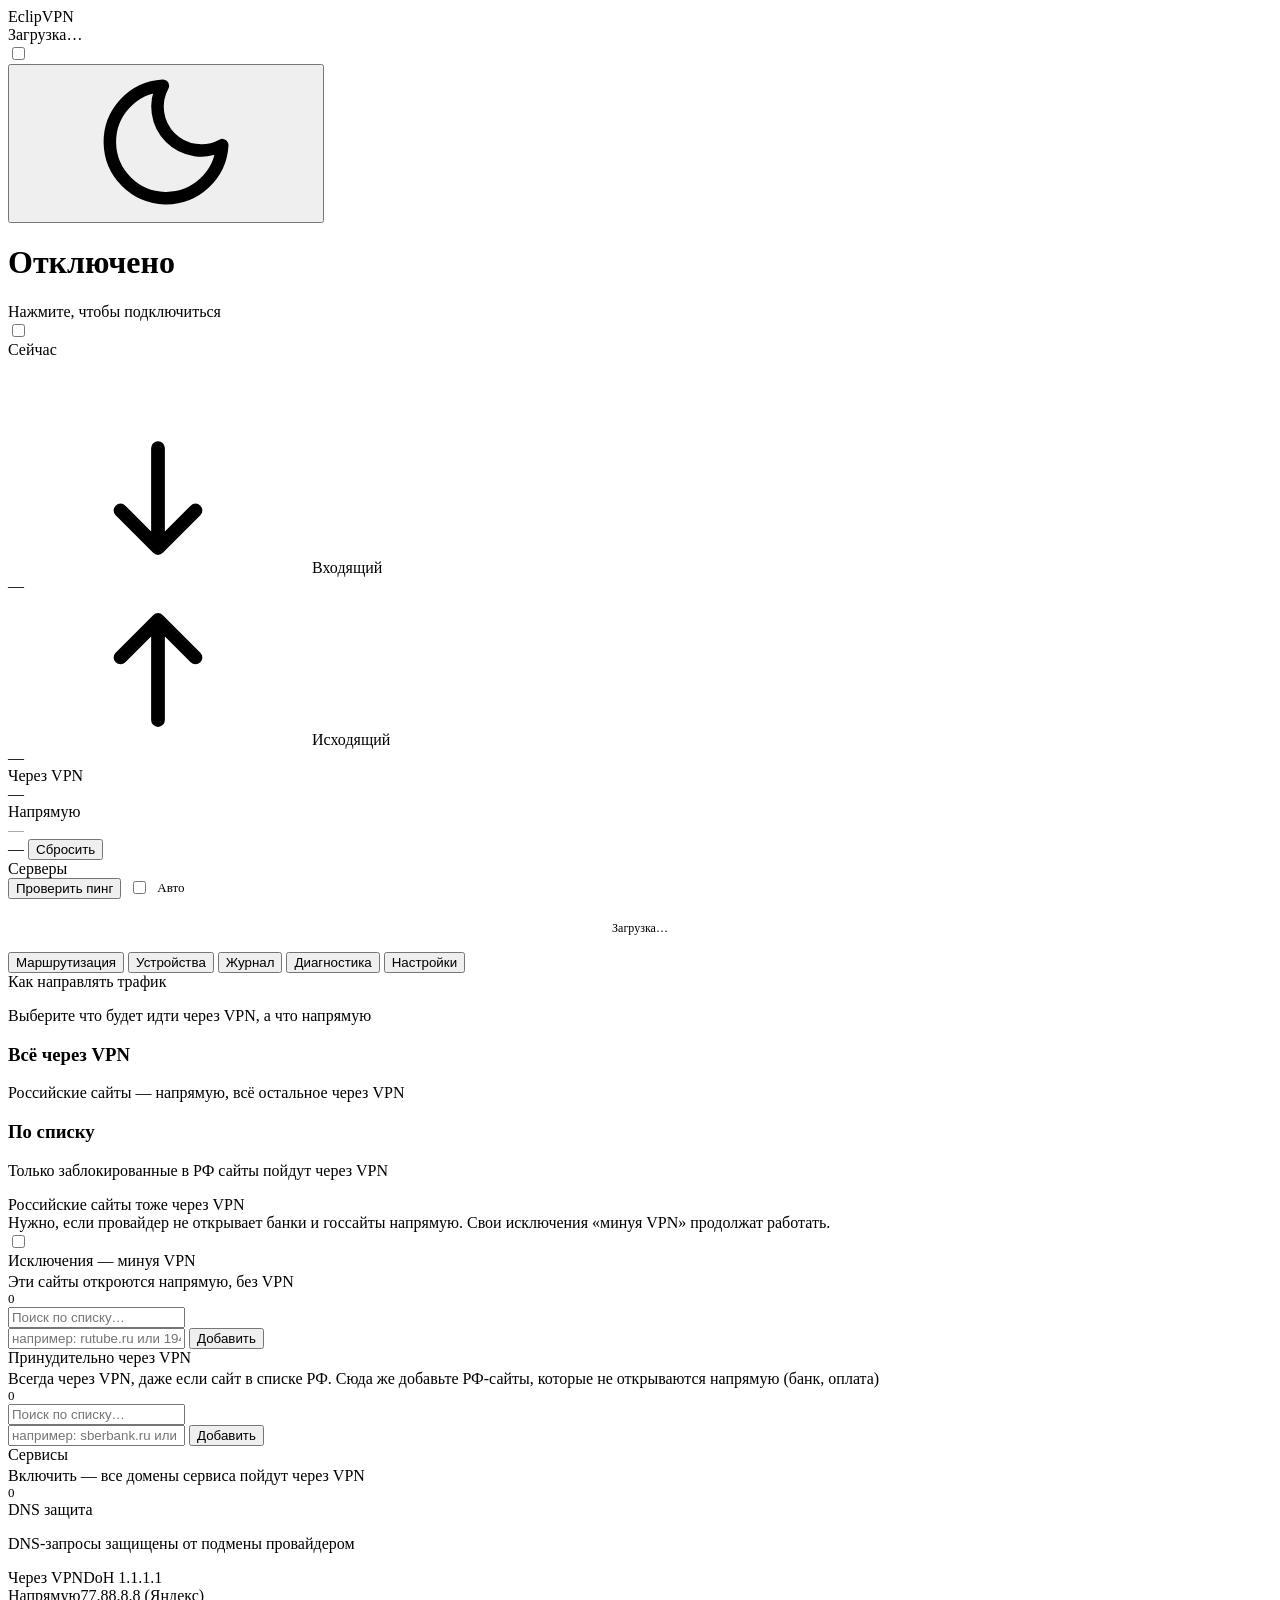
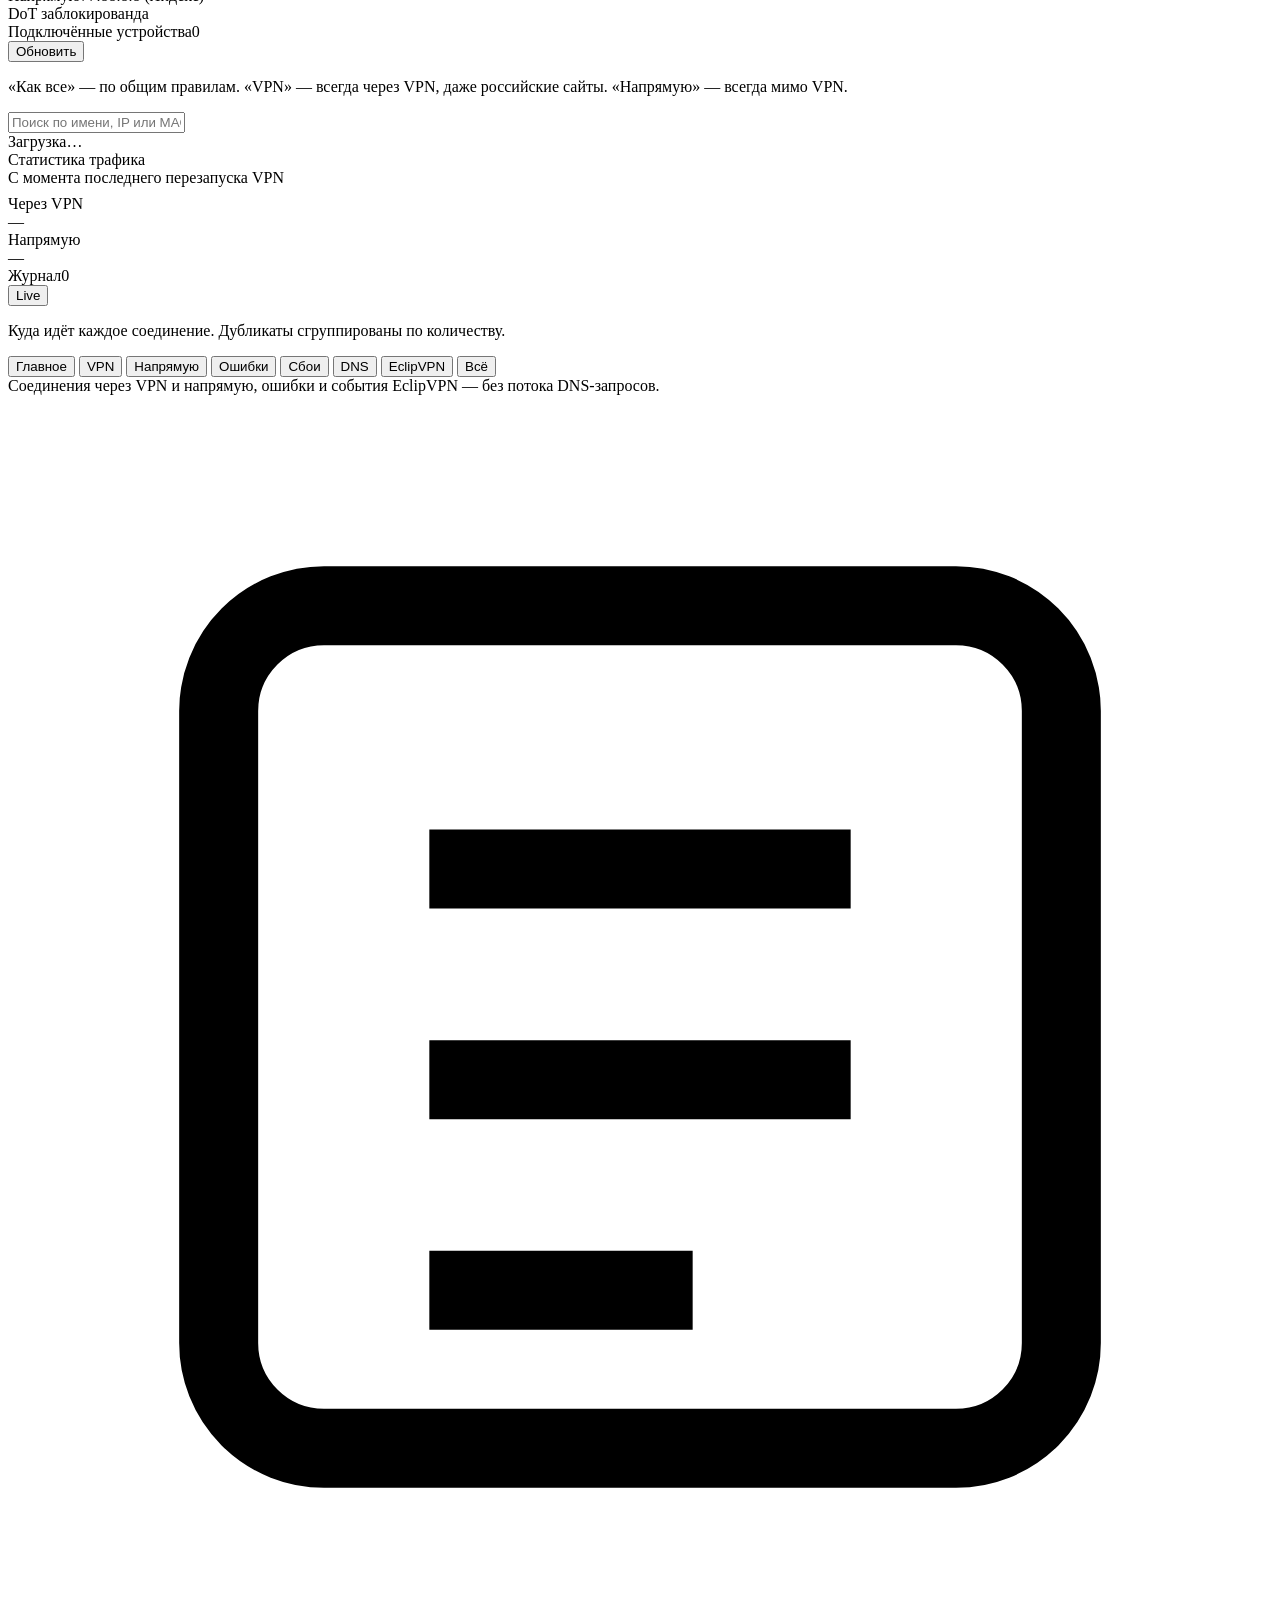
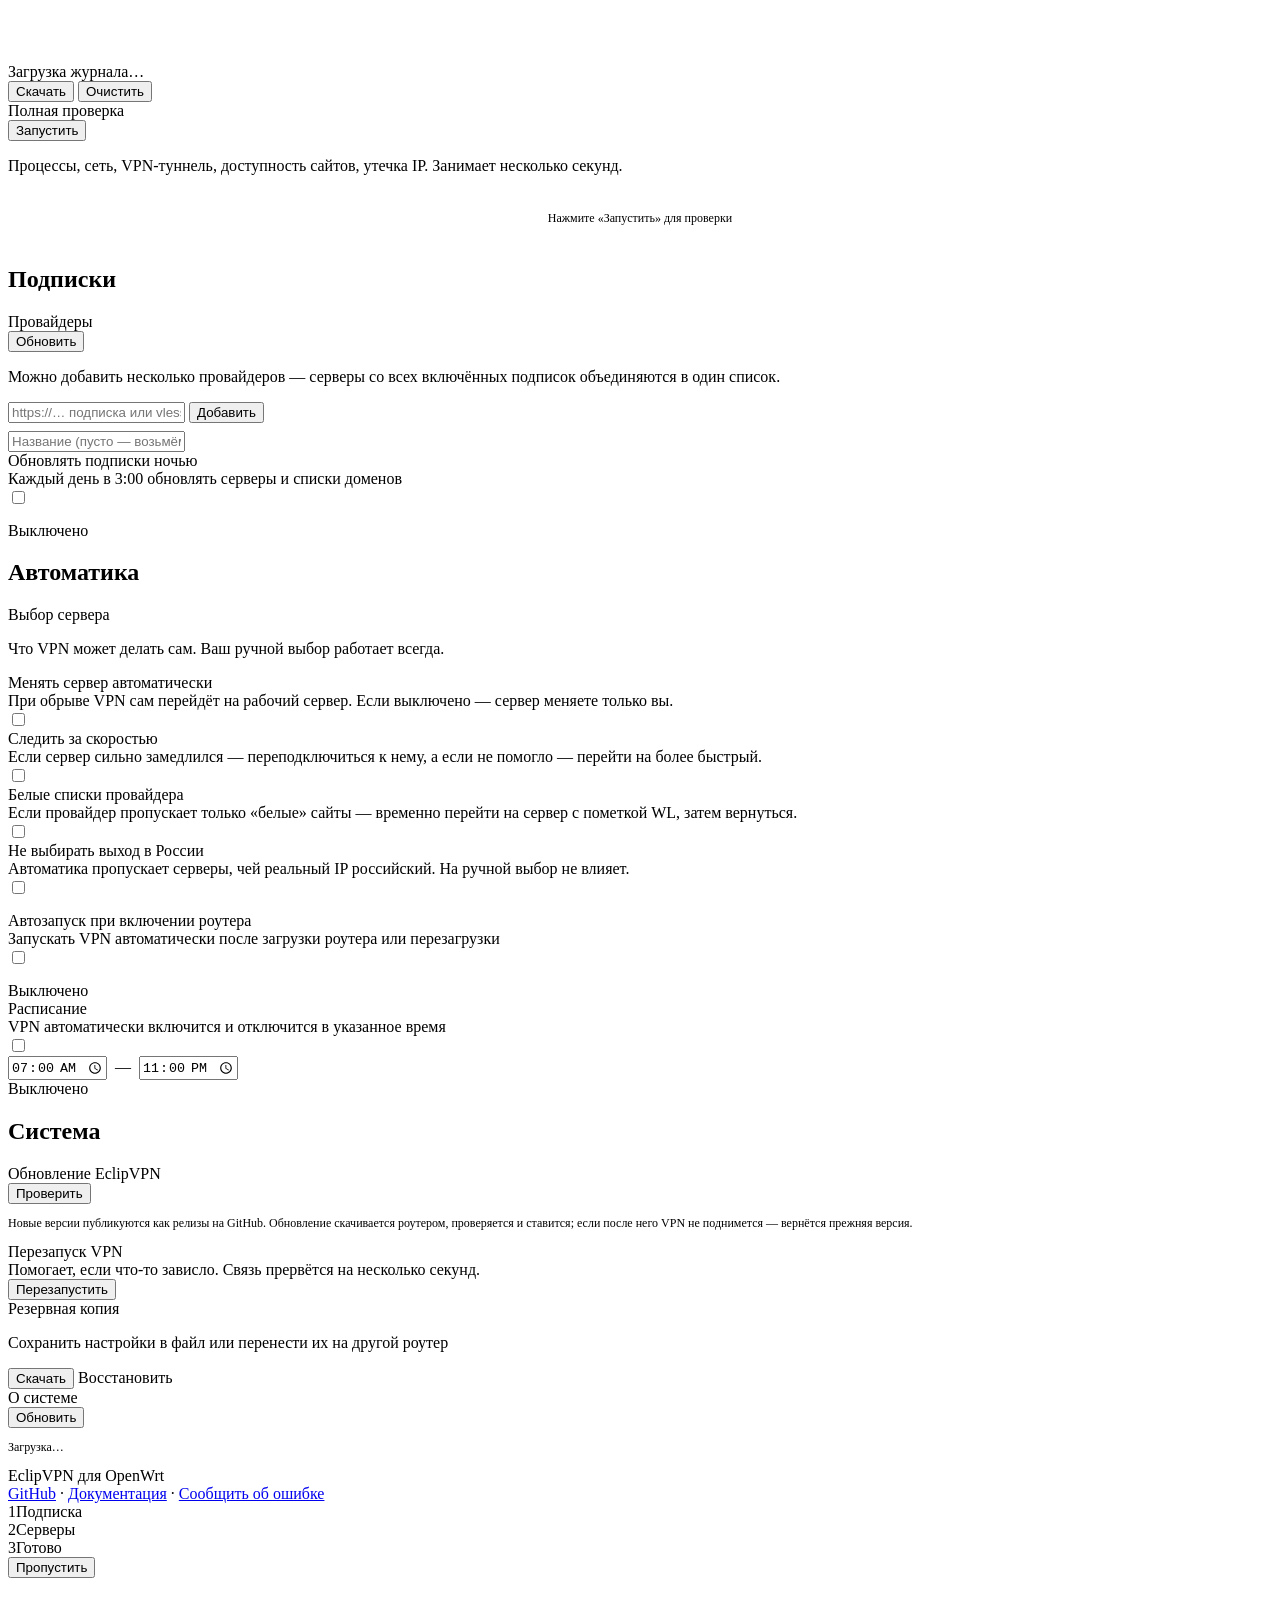
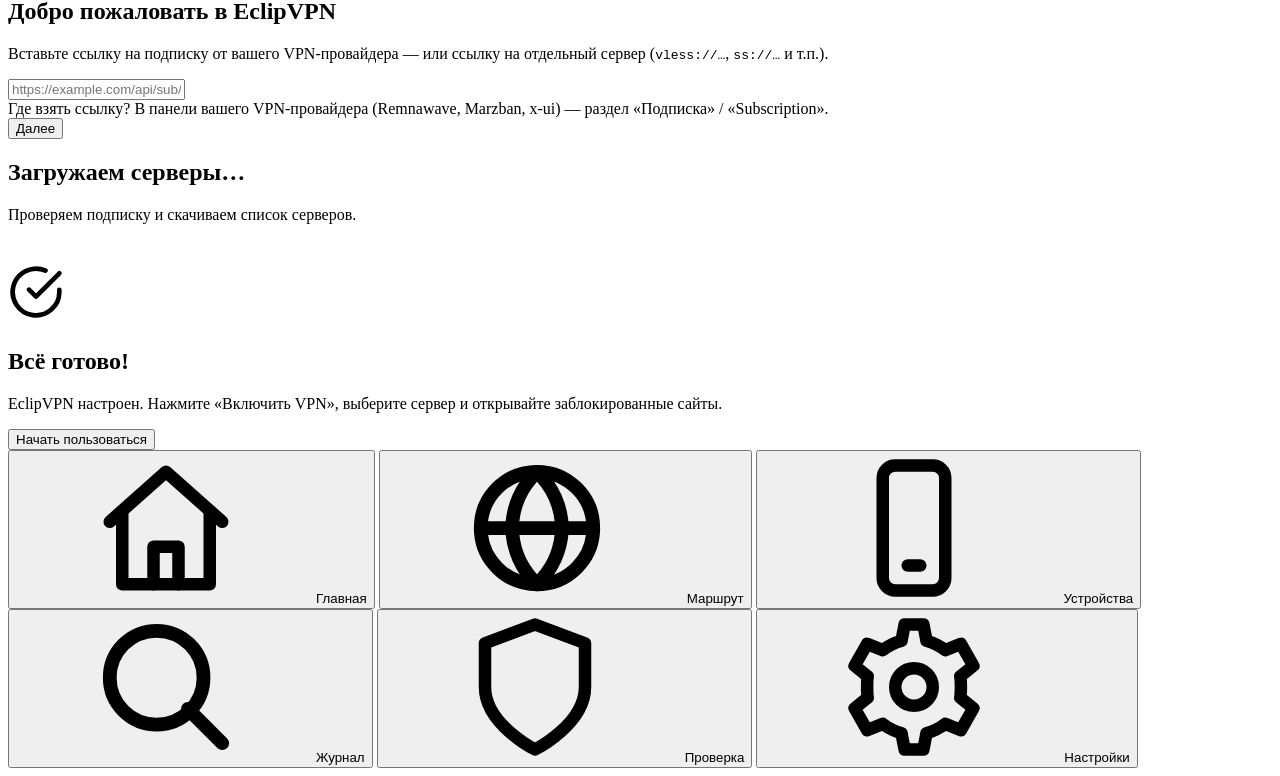
==== ui/index.html @ b83ad21f "refactor: split UI sources, domain lists and migration; browser tests - ui/{index.html,style.css,app" ====
<!DOCTYPE html>
<html lang="ru">
<head>
<meta charset="UTF-8">
<meta name="viewport" content="width=device-width, initial-scale=1, viewport-fit=cover">
<meta name="apple-mobile-web-app-capable" content="yes">
<meta name="apple-mobile-web-app-status-bar-style" content="black-translucent">
<meta name="theme-color" content="#08090a" media="(prefers-color-scheme: dark)">
<meta name="theme-color" content="#fcfcfd" media="(prefers-color-scheme: light)">
<title>EclipVPN</title>
<style>
@@include style.css
</style>
</head>
<body class="m-home">
<svg style="display:none">
  <symbol id="i-lock" viewBox="0 0 24 24" fill="none" stroke="currentColor" stroke-width="2.2" stroke-linecap="round" stroke-linejoin="round"><rect x="4" y="11" width="16" height="11" rx="2.5"/><path d="M7.5 11V7a4.5 4.5 0 019 0v4"/></symbol>
  <symbol id="i-home" viewBox="0 0 24 24" fill="none" stroke="currentColor" stroke-width="2" stroke-linecap="round" stroke-linejoin="round"><path d="M3 11l9-8 9 8"/><path d="M5 9.5V21h14V9.5"/><path d="M10 21v-6h4v6"/></symbol>
  <symbol id="i-globe" viewBox="0 0 24 24" fill="none" stroke="currentColor" stroke-width="2.2" stroke-linecap="round" stroke-linejoin="round"><circle cx="12" cy="12" r="9"/><path d="M3 12h18M12 3a13 13 0 014 9 13 13 0 01-4 9 13 13 0 01-4-9 13 13 0 014-9z"/></symbol>
  <symbol id="i-x" viewBox="0 0 24 24" fill="none" stroke="currentColor" stroke-width="2.4" stroke-linecap="round"><path d="M6 6l12 12M18 6l-12 12"/></symbol>
  <symbol id="i-search" viewBox="0 0 24 24" fill="none" stroke="currentColor" stroke-width="2.2" stroke-linecap="round" stroke-linejoin="round"><circle cx="10.5" cy="10.5" r="7.5"/><path d="M21 21l-5.5-5.5"/></symbol>
  <symbol id="i-gear" viewBox="0 0 24 24" fill="none" stroke="currentColor" stroke-width="2" stroke-linecap="round" stroke-linejoin="round"><circle cx="12" cy="12" r="3"/><path d="M19.5 12c0 .6 0 1.2-.1 1.7l2.1 1.7-2 3.5-2.5-1c-.9.7-2 1.2-3 1.5L13.5 22h-3l-.5-2.6c-1-.3-2.1-.8-3-1.5l-2.5 1-2-3.5 2.1-1.7c-.1-.5-.1-1.1-.1-1.7s0-1.2.1-1.7L2.5 8.6l2-3.5 2.5 1c.9-.7 2-1.2 3-1.5L10.5 2h3l.5 2.6c1 .3 2.1.8 3 1.5l2.5-1 2 3.5-2.1 1.7c.1.5.1 1.1.1 1.7z"/></symbol>
  <symbol id="i-link" viewBox="0 0 24 24" fill="none" stroke="currentColor" stroke-width="2.2" stroke-linecap="round" stroke-linejoin="round"><path d="M10 13a5 5 0 007.5.5l3-3a5 5 0 00-7-7l-1.5 1.5M14 11a5 5 0 00-7.5-.5l-3 3a5 5 0 007 7L12 19"/></symbol>
  <symbol id="i-sun" viewBox="0 0 24 24" fill="none" stroke="currentColor" stroke-width="2.2" stroke-linecap="round" stroke-linejoin="round"><circle cx="12" cy="12" r="4.5"/><path d="M12 2v2M12 20v2M4.5 4.5l1.5 1.5M18 18l1.5 1.5M2 12h2M20 12h2M4.5 19.5L6 18M18 6l1.5-1.5"/></symbol>
  <symbol id="i-moon" viewBox="0 0 24 24" fill="none" stroke="currentColor" stroke-width="2" stroke-linecap="round" stroke-linejoin="round"><path d="M21 12.5A9 9 0 1111.5 3a7 7 0 009.5 9.5z"/></symbol>
  <symbol id="i-check" viewBox="0 0 24 24" fill="none" stroke="currentColor" stroke-width="3" stroke-linecap="round" stroke-linejoin="round"><path d="M5 12l5 5L20 7"/></symbol>
  <symbol id="i-alert" viewBox="0 0 24 24" fill="none" stroke="currentColor" stroke-width="2.4" stroke-linecap="round" stroke-linejoin="round"><path d="M12 9v4M12 17h.01M10.3 3.9L1.8 18a2.2 2.2 0 002 3.3h16.4a2.2 2.2 0 002-3.3L13.7 3.9a2.2 2.2 0 00-3.4 0z"/></symbol>
  <symbol id="i-down" viewBox="0 0 24 24" fill="none" stroke="currentColor" stroke-width="2.2" stroke-linecap="round" stroke-linejoin="round"><path d="M12 4v16M18 14l-6 6-6-6"/></symbol>
  <symbol id="i-up" viewBox="0 0 24 24" fill="none" stroke="currentColor" stroke-width="2.2" stroke-linecap="round" stroke-linejoin="round"><path d="M12 20V4M6 10l6-6 6 6"/></symbol>
  <symbol id="i-shield" viewBox="0 0 24 24" fill="none" stroke="currentColor" stroke-width="2" stroke-linecap="round" stroke-linejoin="round"><path d="M12 22s8-4 8-10V5l-8-3-8 3v7c0 6 8 10 8 10z"/></symbol>
  <symbol id="i-device" viewBox="0 0 24 24" fill="none" stroke="currentColor" stroke-width="2" stroke-linecap="round" stroke-linejoin="round"><rect x="6" y="2" width="12" height="20" rx="2.5"/><circle cx="12" cy="18" r="0.5" fill="currentColor"/></symbol>
  <symbol id="i-phone" viewBox="0 0 24 24" fill="none" stroke="currentColor" stroke-width="2" stroke-linecap="round" stroke-linejoin="round"><rect x="7" y="2" width="10" height="20" rx="2"/><path d="M11 18h2"/></symbol>
  <symbol id="i-laptop" viewBox="0 0 24 24" fill="none" stroke="currentColor" stroke-width="2" stroke-linecap="round" stroke-linejoin="round"><rect x="4" y="5" width="16" height="11" rx="1.5"/><path d="M2 20h20"/></symbol>
  <symbol id="i-watch" viewBox="0 0 24 24" fill="none" stroke="currentColor" stroke-width="2" stroke-linecap="round" stroke-linejoin="round"><rect x="6" y="6" width="12" height="12" rx="2"/><path d="M9 6V3h6v3M9 18v3h6v-3M12 9v3l2 1.5"/></symbol>
  <symbol id="i-printer" viewBox="0 0 24 24" fill="none" stroke="currentColor" stroke-width="2" stroke-linecap="round" stroke-linejoin="round"><path d="M6 9V3h12v6"/><rect x="3" y="9" width="18" height="8" rx="1.5"/><rect x="6" y="15" width="12" height="6"/></symbol>
  <symbol id="i-tv" viewBox="0 0 24 24" fill="none" stroke="currentColor" stroke-width="2" stroke-linecap="round" stroke-linejoin="round"><rect x="2" y="5" width="20" height="13" rx="1.5"/><path d="M8 22h8"/></symbol>
  <symbol id="i-speaker" viewBox="0 0 24 24" fill="none" stroke="currentColor" stroke-width="2" stroke-linecap="round" stroke-linejoin="round"><rect x="5" y="2" width="14" height="20" rx="2"/><circle cx="12" cy="14" r="3.5"/><circle cx="12" cy="6" r="0.5" fill="currentColor"/></symbol>
  <symbol id="i-bulb" viewBox="0 0 24 24" fill="none" stroke="currentColor" stroke-width="2" stroke-linecap="round" stroke-linejoin="round"><path d="M9 21h6M10 17h4M8 14a6 6 0 118 0c-1 1-1 2-1 3H9c0-1 0-2-1-3z"/></symbol>
  <symbol id="i-vacuum" viewBox="0 0 24 24" fill="none" stroke="currentColor" stroke-width="2" stroke-linecap="round" stroke-linejoin="round"><circle cx="12" cy="12" r="9"/><circle cx="12" cy="12" r="3"/><path d="M12 3v3M12 18v3"/></symbol>
  <symbol id="i-router" viewBox="0 0 24 24" fill="none" stroke="currentColor" stroke-width="2" stroke-linecap="round" stroke-linejoin="round"><rect x="3" y="14" width="18" height="7" rx="1.5"/><circle cx="7" cy="17.5" r="0.5" fill="currentColor"/><path d="M12 14V9M9 6a4.2 4.2 0 016 0M7 3a8 8 0 0110 0"/></symbol>
  <symbol id="i-doorbell" viewBox="0 0 24 24" fill="none" stroke="currentColor" stroke-width="2" stroke-linecap="round" stroke-linejoin="round"><path d="M6 16V10a6 6 0 0112 0v6"/><path d="M4 16h16v3H4zM10 21h4"/></symbol>
  <symbol id="i-tablet" viewBox="0 0 24 24" fill="none" stroke="currentColor" stroke-width="2" stroke-linecap="round" stroke-linejoin="round"><rect x="4" y="3" width="16" height="18" rx="2"/><path d="M11 18h2"/></symbol>
  <symbol id="i-auto" viewBox="0 0 24 24" fill="none" stroke="currentColor" stroke-width="2" stroke-linecap="round" stroke-linejoin="round"><circle cx="12" cy="12" r="9"/><path d="M12 3a9 9 0 010 18z" fill="currentColor" stroke="none"/></symbol>
  <!-- Server auto-eligibility (the mute toggle). Deliberately NOT a speaker
       glyph: what is toggled is automatic switching, not sound.
       ONE symbol for both states — colour carries the state, the glyph carries
       the meaning: dim on hover over a normal row = the ACTION ("exclude"),
       solid yellow and always visible on a muted row = the STATE ("excluded").
       A struck-through bolt was tried first and rejected: at the 12px this
       renders at, the slash collides with the bolt's interior and turns into an
       unreadable blob (verified by rendering it). The plain ban circle stays
       legible down to 12px. -->
  <symbol id="i-no-auto" viewBox="0 0 24 24" fill="none" stroke="currentColor" stroke-width="2.2" stroke-linecap="round" stroke-linejoin="round"><circle cx="12" cy="12" r="9"/><path d="M5.6 5.6l12.8 12.8"/></symbol>
</svg>

<div class="app">
  <div class="header" id="appHeader">
    <div class="brand">
      <div class="logo">EclipVPN</div>
    </div>
    <div class="header-info" id="headerInfo">Загрузка…</div>
    <div class="header-actions">
      <label class="header-mini-toggle" title="Вкл/Выкл VPN">
        <input type="checkbox" id="vpnMiniToggle" aria-label="Включить или выключить VPN" onchange="syncMiniToggle(this)">
        <div class="mt-track"></div>
        <div class="mt-knob"></div>
      </label>
      <button class="btn btn-ghost btn-icon" onclick="toggleTheme()" id="themeBtn" title="Тема"><svg class="icon"><use href="#i-moon"/></svg></button>
    </div>
  </div>

  <!-- Hero status -->
  <div class="hero">
    <div class="hero-inner">
      <div class="hero-status">
        <div class="status-orb off" id="statusOrb">
          <div class="pulse"></div>
          <div class="dot"></div>
        </div>
        <div class="status-text">
          <h1 id="statusTitle">Отключено</h1>
          <div class="meta" id="statusMeta">
            <span>Нажмите, чтобы подключиться</span>
          </div>
          <div class="net-badge" id="netBadge"><span class="nb-dot"></span><span id="netBadgeText"></span></div>
          <!-- auto_failover=false makes the tunnel stop self-healing: a dead server
               stays selected until the user switches by hand. That is a deliberate
               choice, but an invisible one until this badge existed. -->
          <div class="net-badge whitelist" id="failoverBadge" style="display:none" title="Watchdog не будет автоматически менять сервер при обрыве — переключитесь вручную. Включается в «Настройки» → «Автоматика» → «Выбор сервера»"><span class="nb-dot"></span><span>Автопереключение выключено</span></div>
        </div>
      </div>
      <label class="toggle" title="Вкл/Выкл VPN">
        <input type="checkbox" id="vpnToggle" aria-label="Включить или выключить VPN" onchange="toggleVPN()">
        <div class="toggle-track"></div>
        <div class="toggle-knob"></div>
      </label>
    </div>
  </div>

  <div class="grid">
    <!-- Left column (phone: the «Главная» tab) -->
    <div class="home-col">
      <!-- Now panel -->
      <div class="card">
        <div class="card-head">
          <div class="card-title">Сейчас</div>
          <span class="live-dot" title="Обновляется в реальном времени"></span>
        </div>
        <canvas id="speedSpark" class="spark" width="600" height="60"></canvas>
        <div class="speed-row">
          <div class="speed-item speed-down">
            <div class="speed-label"><svg class="icon icon-sm"><use href="#i-down"/></svg> Входящий</div>
            <div class="speed-value" id="speedDown">—</div>
          </div>
          <div class="speed-item speed-up">
            <div class="speed-label"><svg class="icon icon-sm"><use href="#i-up"/></svg> Исходящий</div>
            <div class="speed-value" id="speedUp">—</div>
          </div>
        </div>
        <div class="mini-stats" id="trafficStats">
          <div class="mini-stat" id="statVpn" title="Через VPN">
            <div class="mini-stat-label">Через VPN</div>
            <div class="mini-stat-val" id="sessionVpn" style="color:var(--accent-text)">—</div>
          </div>
          <div class="mini-stat" id="statDirect" title="Напрямую">
            <div class="mini-stat-label">Напрямую</div>
            <div class="mini-stat-val" id="sessionDirect" style="color:var(--green,#34d399)">—</div>
          </div>
        </div>
        <div class="traffic-meta">
          <span id="trafficSince" class="traffic-since" title="Счётчик не обнуляется при перезапуске VPN, только вручную.">—</span>
          <button class="btn-link" onclick="resetTraffic()" title="Обнулить счётчики «Через VPN» и «Напрямую»">Сбросить</button>
        </div>
      </div>

      <!-- Servers -->
      <div class="card">
        <div class="card-head">
          <div class="card-title">Серверы</div>
          <div style="display:flex;gap:8px;align-items:center">
            <button class="btn btn-secondary btn-sm" onclick="doPing()" id="pingBtn" title="Насколько быстро отвечают серверы. Меньше — быстрее.">Проверить пинг</button>
            <label class="toggle toggle-sm" title="Авто-режим: выбирает сервер с минимальным пингом (платные операторские пропускаются). Клик по серверу вручную выключает авто.">
              <input type="checkbox" id="autoModeToggle" onchange="toggleAutoMode(this.checked)" aria-label="Авто-выбор лучшего сервера">
              <span class="toggle-track"></span>
              <span class="toggle-knob"></span>
            </label>
            <span style="font-size:13px;color:var(--text-muted)">Авто</span>
          </div>
        </div>
        <p id="autoModeHint" class="card-desc" style="margin:0 0 6px 0;font-size:11.5px"></p>
        <div id="serverList" class="server-list">
          <div style="color:var(--text-dim);font-size:12px;padding:16px;text-align:center">Загрузка…</div>
        </div>
      </div>

    </div>

    <!-- Right column -->
    <div>
      <div class="tabs">
        <button class="tab active" data-tab="routing" onclick="showTab('routing',this)">Маршрутизация</button>
        <button class="tab" data-tab="devices" onclick="showTab('devices',this)">Устройства</button>
        <button class="tab" data-tab="logs" onclick="showTab('logs',this)">Журнал</button>
        <button class="tab" data-tab="diagnose" onclick="showTab('diagnose',this)">Диагностика</button>
        <button class="tab" data-tab="settings" onclick="showTab('settings',this)">Настройки</button>
      </div>

      <!-- Routing -->
      <div class="section active" id="sec-routing">
        <div class="card">
          <div class="card-title">Как направлять трафик</div>
          <p class="card-desc">Выберите что будет идти через VPN, а что напрямую</p>
          <div class="mode-switch">
            <div class="mode-option" id="mode-all" onclick="setMode('all_vpn')" tabindex="0" role="button" aria-label="Режим: всё через VPN кроме РФ">
              <h3>Всё через VPN</h3>
              <p>Российские сайты — напрямую, всё остальное через VPN</p>
            </div>
            <div class="mode-option" id="mode-block" onclick="setMode('blocklist')" tabindex="0" role="button" aria-label="Режим: только заблокированные через VPN">
              <h3>По списку</h3>
              <p>Только заблокированные в РФ сайты пойдут через VPN</p>
            </div>
          </div>
          <div class="setting-row auto-row" id="ftToggleRow">
            <div class="setting-row-info">
              <div class="setting-row-title">Российские сайты тоже через VPN</div>
              <div class="setting-row-desc">Нужно, если провайдер не открывает банки и госсайты напрямую. Свои исключения «минуя VPN» продолжат работать.</div>
            </div>
            <label class="toggle toggle-sm">
              <input type="checkbox" id="ftToggle" aria-label="Российские сайты тоже через VPN" onchange="setFullTunnel(this)">
              <div class="toggle-track"></div>
              <div class="toggle-knob"></div>
            </label>
          </div>
        </div>

        <div class="card card-accent card-accent-direct card-collapsible" id="directCard">
          <!-- No inline onkeydown: the global role=button keydown handler already
               synthesizes a click — an inline handler made Enter/Space toggle twice
               (open+close in one keypress, card looked dead to keyboard users). -->
          <div class="card-head" onclick="toggleCollapsible('directCard')" tabindex="0" role="button" aria-expanded="false" aria-controls="directCardBody">
            <div>
              <div class="card-title">Исключения — минуя VPN</div>
              <p class="card-desc" style="margin:3px 0 0">Эти сайты откроются напрямую, без VPN</p>
            </div>
            <div class="stat-num" id="directCount" style="color:var(--green);font-size:13px">0</div>
          </div>
          <div class="card-collapsible-body" id="directCardBody">
            <input class="input dom-search" id="directSearch" type="search" placeholder="Поиск по списку…" aria-label="Поиск по списку доменов" oninput="renderDomainList('direct')">
            <div class="domains" id="directDomains"></div>
            <div class="flex mt">
              <input class="input flex-1" id="addDirectInput" placeholder="например: rutube.ru или 194.221.61.0/24" onkeydown="if(event.key==='Enter')addDomain('direct')">
              <button class="btn btn-ghost btn-sm" onclick="addDomain('direct')">Добавить</button>
            </div>
          </div>
        </div>

        <div class="card card-accent card-accent-vpn card-collapsible" id="vpnCard">
          <div class="card-head" onclick="toggleCollapsible('vpnCard')" tabindex="0" role="button" aria-expanded="false" aria-controls="vpnCardBody">
            <div>
              <div class="card-title">Принудительно через VPN</div>
              <p class="card-desc" style="margin:3px 0 0">Всегда через VPN, даже если сайт в списке РФ. Сюда же добавьте РФ-сайты, которые не открываются напрямую (банк, оплата)</p>
            </div>
            <div class="stat-num" id="vpnCount" style="color:var(--accent-text);font-size:13px">0</div>
          </div>
          <div class="card-collapsible-body" id="vpnCardBody">
            <input class="input dom-search" id="vpnSearch" type="search" placeholder="Поиск по списку…" aria-label="Поиск по списку доменов" oninput="renderDomainList('vpn')">
            <div class="domains" id="vpnDomains"></div>
            <div class="flex mt">
              <input class="input flex-1" id="addVpnInput" placeholder="например: sberbank.ru или chatgpt.com" onkeydown="if(event.key==='Enter')addDomain('vpn')">
              <button class="btn btn-ghost btn-sm" onclick="addDomain('vpn')">Добавить</button>
            </div>
          </div>
        </div>

        <div class="card card-accent card-accent-vpn card-collapsible" id="presetsCard">
          <div class="card-head" onclick="toggleCollapsible('presetsCard')" tabindex="0" role="button" aria-expanded="false" aria-controls="presetsCardBody">
            <div>
              <div class="card-title">Сервисы</div>
              <p class="card-desc" style="margin:3px 0 0">Включить — все домены сервиса пойдут через VPN</p>
            </div>
            <div class="stat-num" id="presetsCount" style="color:var(--accent-text);font-size:13px">0</div>
          </div>
          <div class="card-collapsible-body" id="presetsCardBody">
            <div id="presetsList"></div>
          </div>
        </div>

        <div class="card card-accent card-accent-dns">
          <div class="card-title">DNS защита</div>
          <p class="card-desc">DNS-запросы защищены от подмены провайдером</p>
          <!-- Must match singbox.sh: VPN DNS is DoH 1.1.1.1, direct DNS is
               Yandex 77.88.8.8 (deliberately not Cloudflare — RU bank NS
               refuse foreign resolvers, see CLAUDE.md). -->
          <div class="row"><span class="row-label">Через VPN</span><span class="row-val">DoH 1.1.1.1</span></div>
          <div class="row"><span class="row-label">Напрямую</span><span class="row-val">77.88.8.8 (Яндекс)</span></div>
          <div class="row"><span class="row-label">DoT заблокирован</span><span class="row-val" style="color:var(--green)">да</span></div>
        </div>
      </div>

      <!-- Devices -->
      <div class="section" id="sec-devices">
        <div class="card">
          <div class="card-head">
            <div class="card-title">Подключённые устройства<span class="log-count-badge" id="devCount">0</span></div>
            <button class="btn btn-ghost btn-sm" onclick="loadDevices()">Обновить</button>
          </div>
          <p class="card-desc">«Как все» — по общим правилам. «VPN» — всегда через VPN, даже российские сайты. «Напрямую» — всегда мимо VPN.</p>
          <div class="dev-search">
            <input id="devSearch" placeholder="Поиск по имени, IP или MAC…" oninput="filterDevices()">
          </div>
          <div id="deviceList">
            <div class="dev-empty">Загрузка…</div>
          </div>
        </div>
        <div class="card">
          <div class="card-title">Статистика трафика</div>
          <div class="card-desc" style="margin-bottom:8px">С момента последнего перезапуска VPN</div>
          <div class="stats">
            <div class="stat" title="Трафик через VPN — сумма исходящего и входящего">
              <div class="stat-label">Через VPN</div>
              <div class="stat-num" id="trafficVpn" style="color:var(--accent-text)">—</div>
            </div>
            <div class="stat" title="Трафик напрямую (RU-сайты, кастомный список исключений)">
              <div class="stat-label">Напрямую</div>
              <div class="stat-num" id="trafficDirect" style="color:var(--green)">—</div>
            </div>
          </div>
        </div>
      </div>

      <!-- Logs -->
      <div class="section" id="sec-logs">
        <div class="card">
          <div class="card-head">
            <div class="card-title">Журнал<span class="log-count-badge" id="logCount">0</span></div>
            <div class="flex" style="gap:6px">
              <button class="log-live" id="liveBtn" onclick="toggleLive()" title="Обновление в реальном времени">Live</button>
            </div>
          </div>
          <p class="card-desc">Куда идёт каждое соединение. Дубликаты сгруппированы по количеству.</p>
          <div class="log-filters">
            <button class="log-filter active" data-filter="conn" onclick="setLogFilter('conn',this)">Главное</button>
            <button class="log-filter" data-filter="vpn" onclick="setLogFilter('vpn',this)">VPN</button>
            <button class="log-filter" data-filter="direct" onclick="setLogFilter('direct',this)">Напрямую</button>
            <button class="log-filter" data-filter="error" onclick="setLogFilter('error',this)">Ошибки</button>
            <button class="log-filter" data-filter="incidents" onclick="setLogFilter('incidents',this)">Сбои <span class="log-filter-badge" id="incidentsBadge" style="display:none">0</span></button>
            <button class="log-filter" data-filter="dns" onclick="setLogFilter('dns',this)">DNS</button>
            <button class="log-filter" data-filter="flow" onclick="setLogFilter('flow',this)">EclipVPN</button>
            <button class="log-filter" data-filter="all" onclick="setLogFilter('all',this)">Всё</button>
          </div>
          <div class="log-filter-hint" id="logFilterHint">Соединения через VPN и напрямую, ошибки и события EclipVPN — без потока DNS-запросов.</div>
          <div class="log-entries" id="logList">
            <div class="log-empty"><svg viewBox="0 0 24 24" fill="none" stroke="currentColor" stroke-width="1.5"><rect x="4" y="4" width="16" height="16" rx="2"/><path d="M8 9h8M8 13h8M8 17h5"/></svg>Загрузка журнала…</div>
          </div>
          <div class="log-stats">
            <div class="log-stats-inline" id="logStats"></div>
            <div class="flex">
              <button class="btn btn-ghost btn-sm" onclick="exportLog()">Скачать</button>
              <button class="btn btn-ghost btn-sm" onclick="clearLog()">Очистить</button>
            </div>
          </div>
        </div>
      </div>

      <!-- Diagnose -->
      <div class="section" id="sec-diagnose">
        <div class="card">
          <div class="card-head">
            <div class="card-title">Полная проверка</div>
            <button class="btn btn-primary btn-sm" onclick="runHealthcheck()" id="hcBtn">Запустить</button>
          </div>
          <p class="card-desc">Процессы, сеть, VPN-туннель, доступность сайтов, утечка IP. Занимает несколько секунд.</p>
          <div id="hcResults">
            <div style="color:var(--text-dim);font-size:12px;padding:20px;text-align:center">Нажмите «Запустить» для проверки</div>
          </div>
        </div>
      </div>

      <!-- Settings -->
      <div class="section" id="sec-settings">
        <h2 class="group-head">Подписки</h2>
        <div class="card">
          <div class="card-head">
            <div class="card-title">Провайдеры</div>
            <button class="btn btn-ghost btn-sm" id="updateBtn" onclick="doUpdate()">Обновить</button>
          </div>
          <p class="card-desc">Можно добавить несколько провайдеров — серверы со всех включённых подписок объединяются в один список.</p>
          <div id="subList"></div>
          <div class="flex" style="margin-top:10px">
            <input class="input flex-1" id="subUrl" type="url" autocomplete="url" inputmode="url" placeholder="https://… подписка или vless:// сервер" aria-label="URL подписки или ссылка на сервер" onkeydown="if(event.key==='Enter')addSubscription()">
            <button class="btn btn-primary btn-sm" onclick="addSubscription()">Добавить</button>
          </div>
          <input class="input" id="subName" type="text" maxlength="40" placeholder="Название (пусто — возьмём из подписки)" aria-label="Название подписки" style="margin-top:8px" onkeydown="if(event.key==='Enter')addSubscription()">
        </div>
        <div class="card">
          <div class="setting-row">
            <div class="setting-row-info">
              <div class="setting-row-title">Обновлять подписки ночью</div>
              <div class="setting-row-desc">Каждый день в 3:00 обновлять серверы и списки доменов</div>
            </div>
            <label class="toggle toggle-sm">
              <input type="checkbox" id="autoUpdateToggle" aria-label="Автоматическое обновление списка серверов" onchange="setAutoUpdate(this.checked?'enable':'disable')">
              <div class="toggle-track"></div>
              <div class="toggle-knob"></div>
            </label>
          </div>
          <div class="setting-status" id="autoUpdateStatus" style="margin-top:14px">Выключено</div>
        </div>
        <h2 class="group-head">Автоматика</h2>
        <div class="card" id="automationCard">
          <div class="card-title">Выбор сервера</div>
          <p class="card-desc">Что VPN может делать сам. Ваш ручной выбор работает всегда.</p>
          <div class="setting-row auto-row" id="afToggleRow">
            <div class="setting-row-info">
              <div class="setting-row-title">Менять сервер автоматически</div>
              <div class="setting-row-desc">При обрыве VPN сам перейдёт на рабочий сервер. Если выключено — сервер меняете только вы.</div>
            </div>
            <label class="toggle toggle-sm">
              <input type="checkbox" id="afToggle" aria-label="Менять сервер автоматически" onchange="setBehaviour('auto_failover',this)">
              <div class="toggle-track"></div>
              <div class="toggle-knob"></div>
            </label>
          </div>
          <div class="setting-row auto-row" id="tgToggleRow">
            <div class="setting-row-info">
              <div class="setting-row-title">Следить за скоростью</div>
              <div class="setting-row-desc">Если сервер сильно замедлился — переподключиться к нему, а если не помогло — перейти на более быстрый.</div>
            </div>
            <label class="toggle toggle-sm">
              <input type="checkbox" id="tgToggle" aria-label="Следить за скоростью" onchange="setBehaviour('tput_guard',this)">
              <div class="toggle-track"></div>
              <div class="toggle-knob"></div>
            </label>
          </div>
          <div class="setting-row auto-row" id="ncToggleRow">
            <div class="setting-row-info">
              <div class="setting-row-title">Белые списки провайдера</div>
              <div class="setting-row-desc">Если провайдер пропускает только «белые» сайты — временно перейти на сервер с пометкой WL, затем вернуться.</div>
            </div>
            <label class="toggle toggle-sm">
              <input type="checkbox" id="ncToggle" aria-label="Белые списки провайдера" onchange="setBehaviour('net_check_switch',this)">
              <div class="toggle-track"></div>
              <div class="toggle-knob"></div>
            </label>
          </div>
          <div class="setting-row auto-row" id="ruExitToggleRow">
            <div class="setting-row-info">
              <div class="setting-row-title">Не выбирать выход в России</div>
              <div class="setting-row-desc">Автоматика пропускает серверы, чей реальный IP российский. На ручной выбор не влияет.</div>
            </div>
            <label class="toggle toggle-sm">
              <input type="checkbox" id="ruExitToggle" aria-label="Не выбирать выход в России" onchange="setRuExitBlock(this)">
              <div class="toggle-track"></div>
              <div class="toggle-knob"></div>
            </label>
          </div>
          <div class="setting-status" id="automationNote" style="margin-top:14px"></div>
        </div>
        <div class="card">
          <div class="setting-row">
            <div class="setting-row-info">
              <div class="setting-row-title">Автозапуск при включении роутера</div>
              <div class="setting-row-desc">Запускать VPN автоматически после загрузки роутера или перезагрузки</div>
            </div>
            <label class="toggle toggle-sm">
              <input type="checkbox" id="autoStartToggle" aria-label="Автозапуск VPN при включении роутера" onchange="toggleAutoStart(this.checked)">
              <div class="toggle-track"></div>
              <div class="toggle-knob"></div>
            </label>
          </div>
          <div class="setting-status" id="autoStartStatus" style="margin-top:14px">Выключено</div>
        </div>
        <div class="card">
          <div class="setting-row">
            <div class="setting-row-info">
              <div class="setting-row-title">Расписание</div>
              <div class="setting-row-desc">VPN автоматически включится и отключится в указанное время</div>
            </div>
            <label class="toggle toggle-sm">
              <input type="checkbox" id="schedToggle" aria-label="Расписание включения и выключения VPN" onchange="toggleSchedule(this.checked)">
              <div class="toggle-track"></div>
              <div class="toggle-knob"></div>
            </label>
          </div>
          <div class="setting-body disabled" id="schedBody">
            <div class="flex">
              <input class="input" id="schedOn" type="time" value="07:00" style="flex:1" onchange="saveSchedule()">
              <span style="color:var(--text-dim);align-self:center;padding:0 4px">—</span>
              <input class="input" id="schedOff" type="time" value="23:00" style="flex:1" onchange="saveSchedule()">
            </div>
            <div class="setting-status" id="schedStatus">Выключено</div>
          </div>
        </div>
        <h2 class="group-head">Система</h2>
        <div class="card">
          <div class="card-head">
            <div class="card-title">Обновление EclipVPN</div>
            <button class="btn btn-ghost btn-sm" id="updCheckBtn" onclick="checkUpdate()">Проверить</button>
          </div>
          <p class="card-desc" id="updInfo" style="font-size:12px">Новые версии публикуются как релизы на GitHub. Обновление скачивается роутером, проверяется и ставится; если после него VPN не поднимется — вернётся прежняя версия.</p>
          <div id="updResult" style="display:none;margin-top:10px"></div>
        </div>
        <div class="card">
          <div class="setting-row">
            <div class="setting-row-info">
              <div class="setting-row-title">Перезапуск VPN</div>
              <div class="setting-row-desc">Помогает, если что-то зависло. Связь прервётся на несколько секунд.</div>
            </div>
            <button class="btn btn-ghost btn-sm" onclick="doRestart()">Перезапустить</button>
          </div>
        </div>
        <div class="card">
          <div class="card-title">Резервная копия</div>
          <p class="card-desc">Сохранить настройки в файл или перенести их на другой роутер</p>
          <div class="flex">
            <button class="btn btn-ghost flex-1" onclick="downloadBackup()">Скачать</button>
            <label class="btn btn-ghost flex-1" style="cursor:pointer;justify-content:center">
              Восстановить<input type="file" accept=".json" onchange="restoreBackup(event)" style="display:none">
            </label>
          </div>
        </div>
        <div class="card">
          <div class="card-head">
            <div class="card-title">О системе</div>
            <button class="btn btn-ghost btn-sm" onclick="loadSystemInfo()">Обновить</button>
          </div>
          <div id="sysInfo" class="sys-info">
            <div style="color:var(--text-dim);font-size:12px;padding:12px 0">Загрузка…</div>
          </div>
        </div>
      </div>
    </div>
  </div>

  <footer class="footer">
    <div class="footer-left">
      <span class="footer-brand">EclipVPN</span>
      <span class="footer-dim">для OpenWrt</span>
    </div>
    <div class="footer-right">
      <a href="https://github.com/1eningrad/flowvpn" target="_blank" rel="noopener" class="footer-link">GitHub</a>
      <span class="footer-dim">·</span>
      <a href="https://github.com/1eningrad/flowvpn#readme" target="_blank" rel="noopener" class="footer-link">Документация</a>
      <span class="footer-dim">·</span>
      <a href="https://github.com/1eningrad/flowvpn/issues/new" target="_blank" rel="noopener" class="footer-link">Сообщить об ошибке</a>
    </div>
  </footer>
</div>

<div class="onboard" id="onboardOverlay" role="dialog" aria-modal="true" aria-labelledby="onboardTitle">
  <div class="onboard-backdrop" onclick="skipOnboard()"></div>
  <div class="onboard-card">
    <div class="onboard-head">
      <div class="onboard-steps">
        <div class="step active" data-step="1"><span class="step-num">1</span><span class="step-name">Подписка</span></div>
        <div class="step" data-step="2"><span class="step-num">2</span><span class="step-name">Серверы</span></div>
        <div class="step" data-step="3"><span class="step-num">3</span><span class="step-name">Готово</span></div>
      </div>
      <button class="btn btn-ghost btn-sm" onclick="skipOnboard()">Пропустить</button>
    </div>

    <div class="onboard-body">
      <div class="onboard-pane active" id="onboardStep1">
        <h2 id="onboardTitle">Добро пожаловать в EclipVPN</h2>
        <p>Вставьте ссылку на подписку от вашего VPN-провайдера — или ссылку на отдельный сервер (<code>vless://…</code>, <code>ss://…</code> и т.п.).</p>
        <input class="input" id="onboardSubUrl" type="url" autocomplete="url" inputmode="url" placeholder="https://example.com/api/sub/…" aria-label="URL подписки">
        <div class="onboard-hint">Где взять ссылку? В панели вашего VPN-провайдера (Remnawave, Marzban, x-ui) — раздел «Подписка» / «Subscription».</div>
        <div class="onboard-actions">
          <button class="btn btn-primary" onclick="onboardNext1()">Далее</button>
        </div>
      </div>

      <div class="onboard-pane" id="onboardStep2">
        <h2>Загружаем серверы…</h2>
        <p id="onboardStep2Desc">Проверяем подписку и скачиваем список серверов.</p>
        <div class="onboard-loader"><div class="spinner" style="width:24px;height:24px;border-width:3px"></div></div>
        <div class="onboard-hint" id="onboardServersList" style="display:none"></div>
      </div>

      <div class="onboard-pane" id="onboardStep3">
        <div style="font-size:48px;line-height:1;color:var(--green);margin-bottom:14px"><svg style="width:56px;height:56px" viewBox="0 0 24 24" fill="none" stroke="currentColor" stroke-width="2" stroke-linecap="round" stroke-linejoin="round"><path d="M22 11.08V12a10 10 0 11-5.93-9.14"/><path d="M22 4L12 14.01l-3-3"/></svg></div>
        <h2>Всё готово!</h2>
        <p>EclipVPN настроен. Нажмите «Включить VPN», выберите сервер и открывайте заблокированные сайты.</p>
        <div class="onboard-actions">
          <button class="btn btn-primary" onclick="finishOnboard()">Начать пользоваться</button>
        </div>
      </div>
    </div>
  </div>
</div>

<nav class="bottom-nav" id="bottomNav">
  <button class="bn-item active" data-tab="home" aria-current="page" onclick="showTabMobile('home')">
    <svg class="icon"><use href="#i-home"/></svg><span>Главная</span>
  </button>
  <button class="bn-item" data-tab="routing" onclick="showTabMobile('routing')">
    <svg class="icon"><use href="#i-globe"/></svg><span>Маршрут</span>
  </button>
  <button class="bn-item" data-tab="devices" onclick="showTabMobile('devices')">
    <svg class="icon"><use href="#i-phone"/></svg><span>Устройства</span>
  </button>
  <button class="bn-item" data-tab="logs" onclick="showTabMobile('logs')">
    <svg class="icon"><use href="#i-search"/></svg><span>Журнал</span>
  </button>
  <button class="bn-item" data-tab="diagnose" onclick="showTabMobile('diagnose')">
    <svg class="icon"><use href="#i-shield"/></svg><span>Проверка</span>
  </button>
  <button class="bn-item" data-tab="settings" onclick="showTabMobile('settings')">
    <svg class="icon"><use href="#i-gear"/></svg><span>Настройки</span>
  </button>
</nav>

<div class="toasts" id="toasts" aria-live="polite" aria-atomic="false"></div>

<script>
@@include app.js
</script>
</body>
</html>
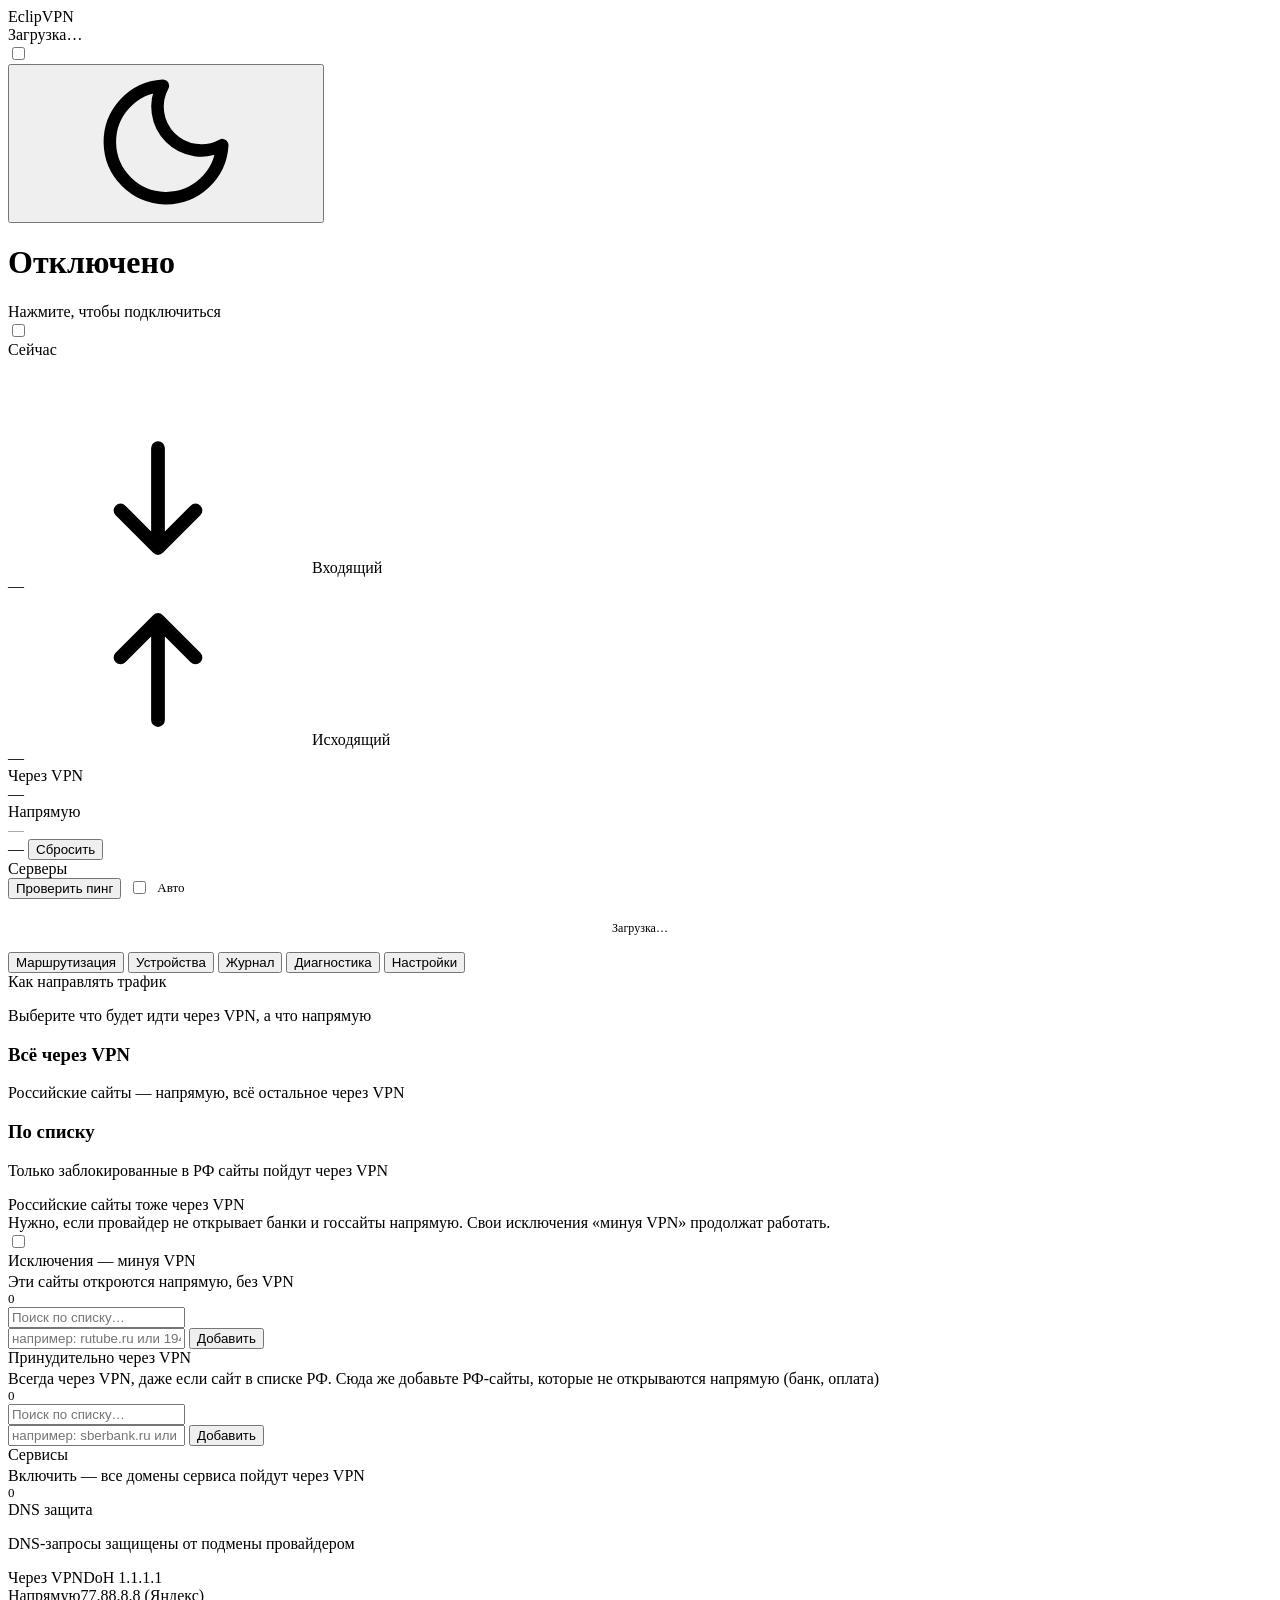
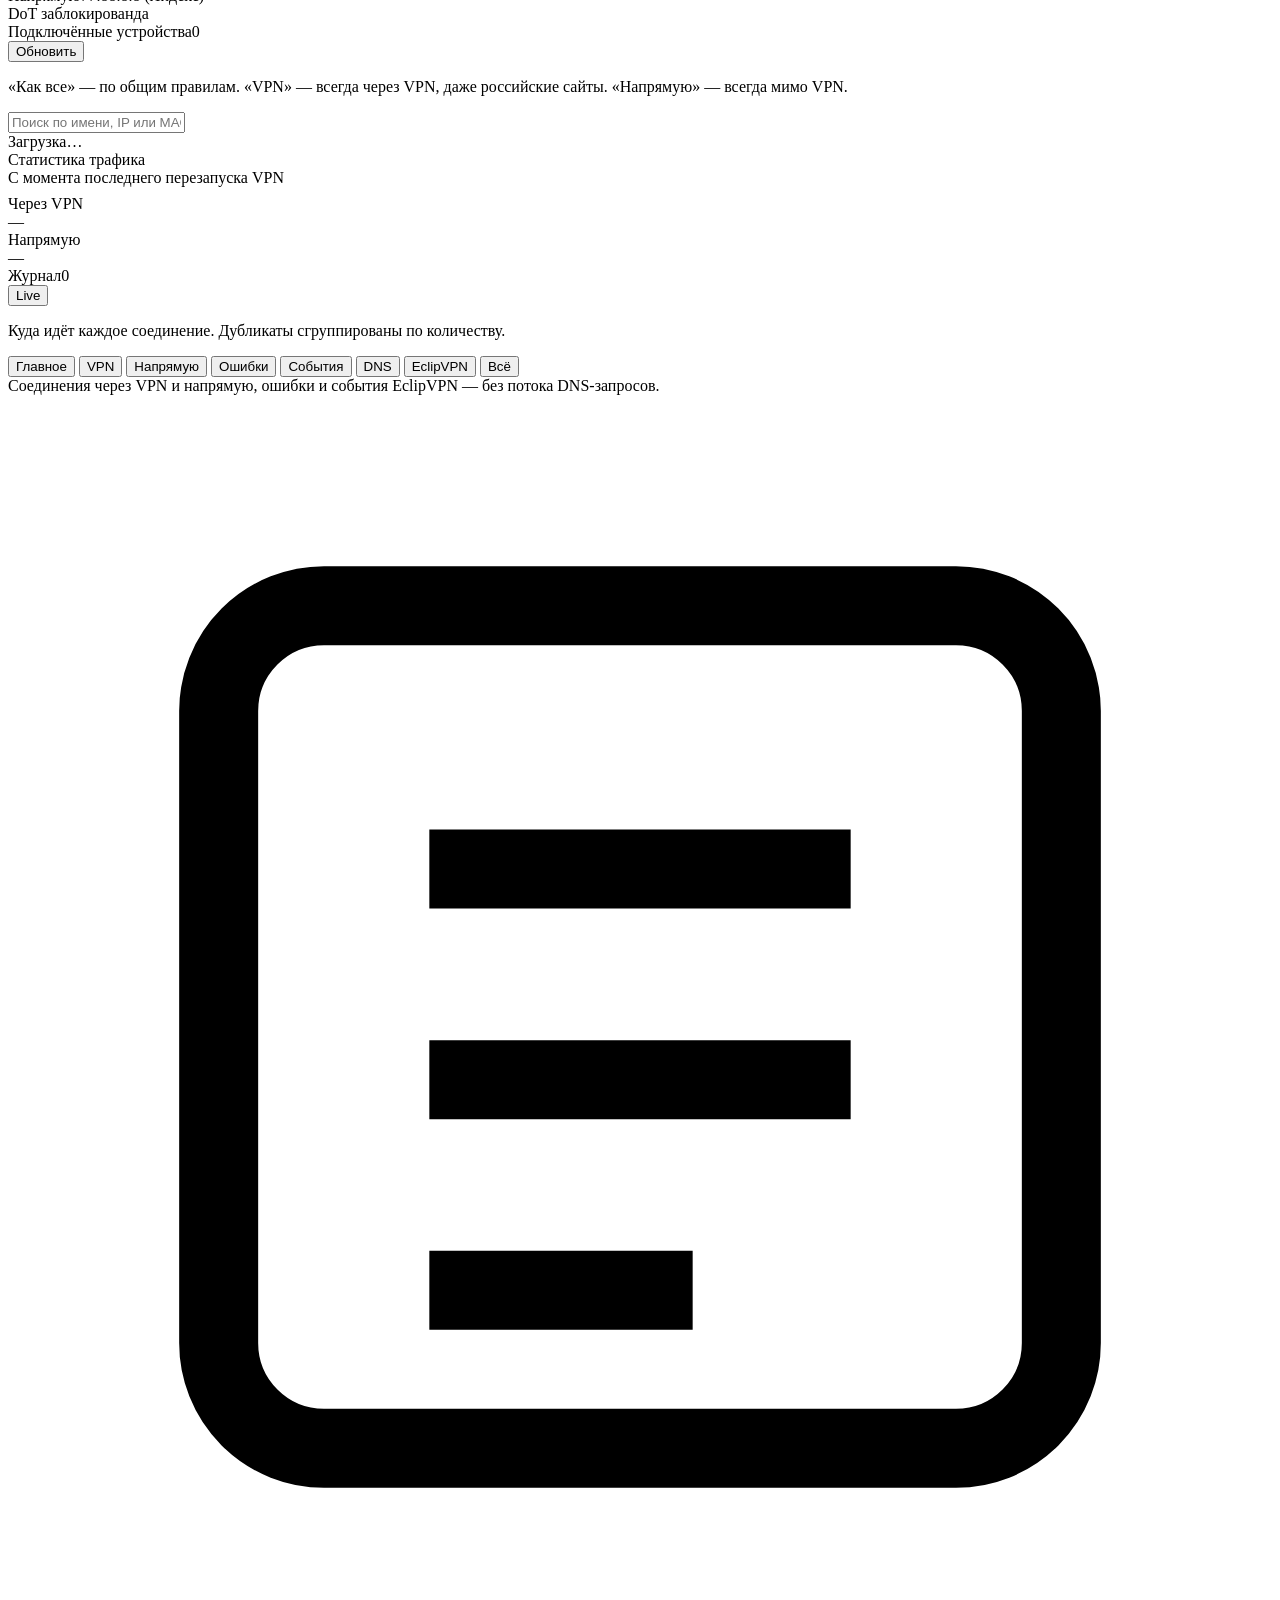
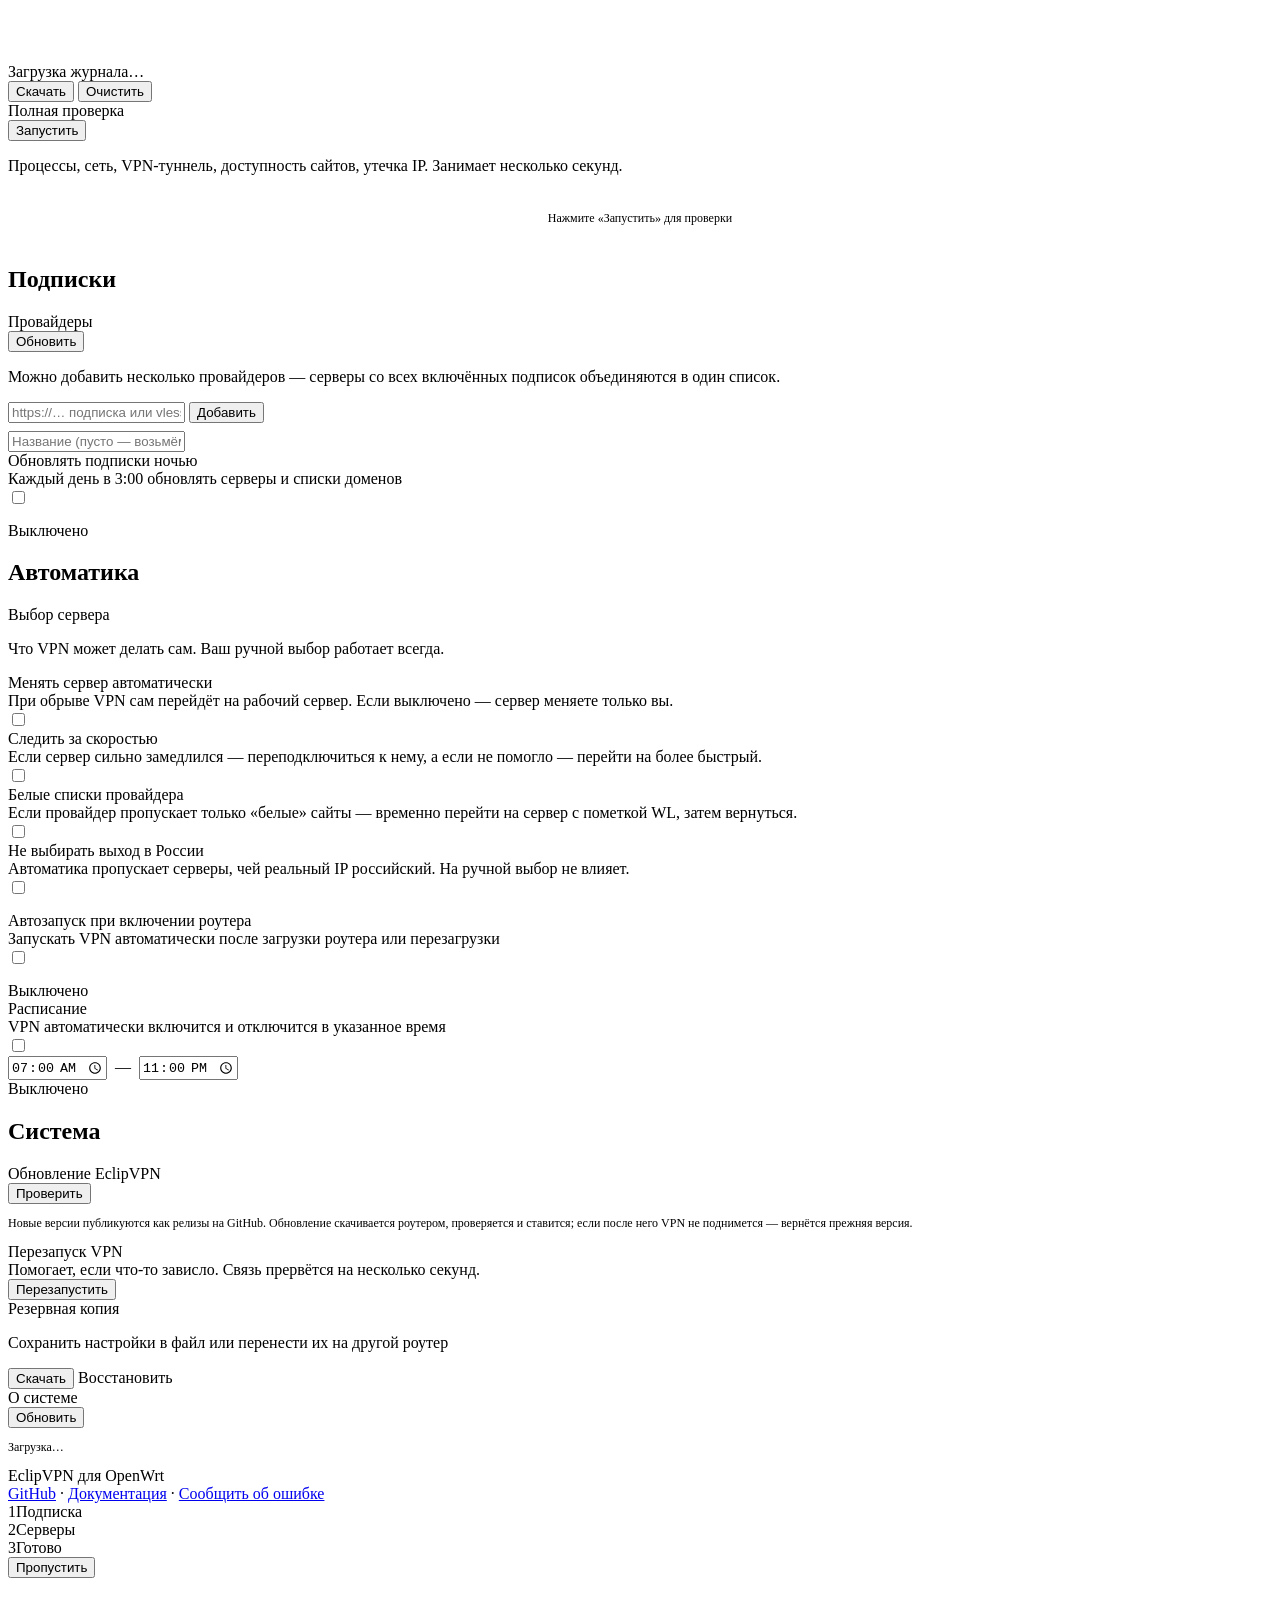
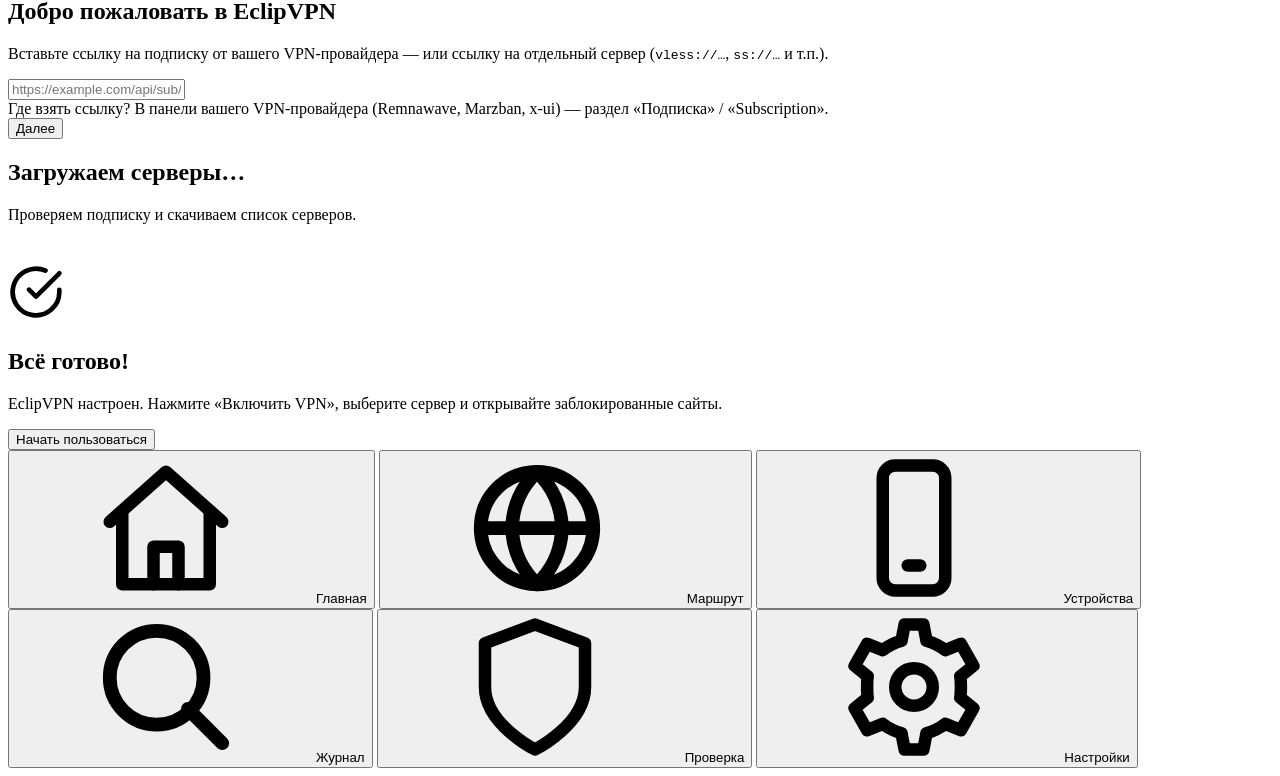
==== commit ab2feb98: "fix(ui): journal «События» - an update is an event, not a failure Good news (update, recovered uplin" ====
--- a/ui/index.html
+++ b/ui/index.html
@@ -303,7 +303,7 @@
             <button class="log-filter" data-filter="vpn" onclick="setLogFilter('vpn',this)">VPN</button>
             <button class="log-filter" data-filter="direct" onclick="setLogFilter('direct',this)">Напрямую</button>
             <button class="log-filter" data-filter="error" onclick="setLogFilter('error',this)">Ошибки</button>
-            <button class="log-filter" data-filter="incidents" onclick="setLogFilter('incidents',this)">Сбои <span class="log-filter-badge" id="incidentsBadge" style="display:none">0</span></button>
+            <button class="log-filter" data-filter="incidents" onclick="setLogFilter('incidents',this)">События <span class="log-filter-badge" id="incidentsBadge" style="display:none">0</span></button>
             <button class="log-filter" data-filter="dns" onclick="setLogFilter('dns',this)">DNS</button>
             <button class="log-filter" data-filter="flow" onclick="setLogFilter('flow',this)">EclipVPN</button>
             <button class="log-filter" data-filter="all" onclick="setLogFilter('all',this)">Всё</button>
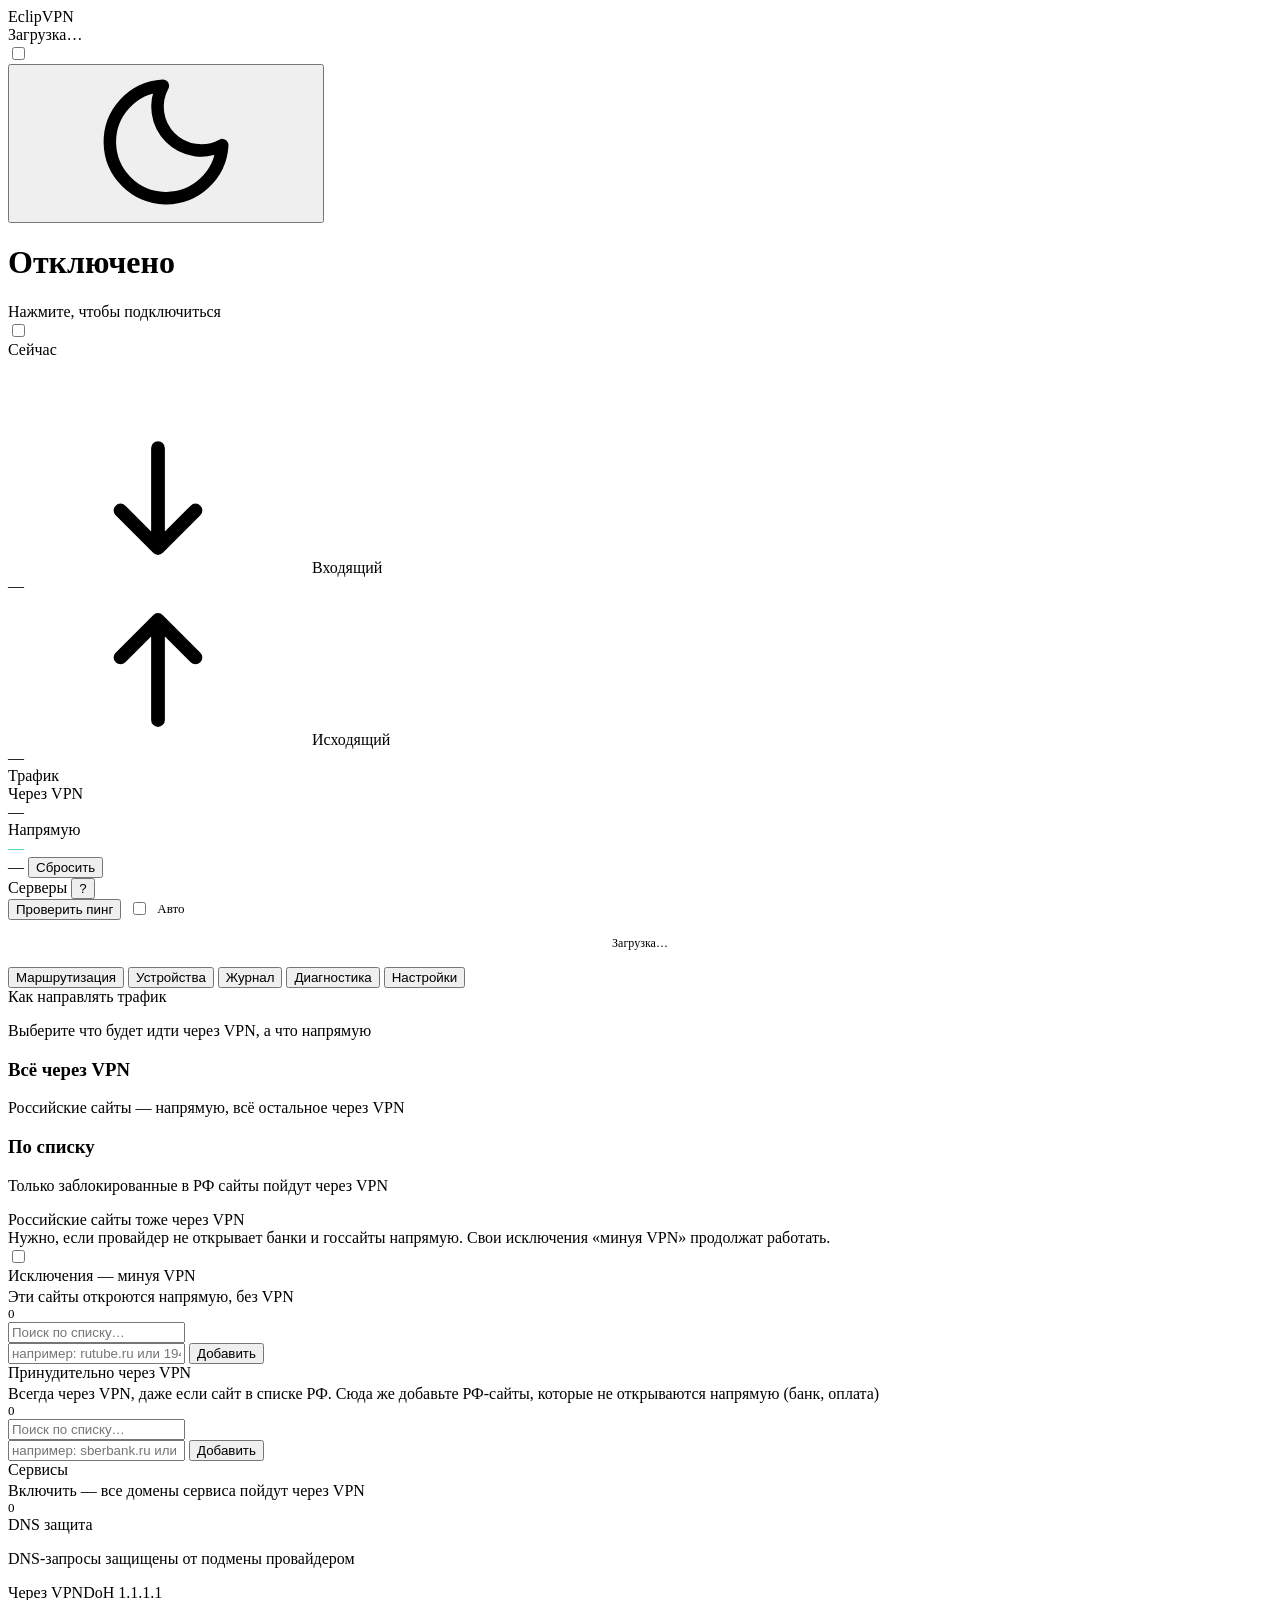
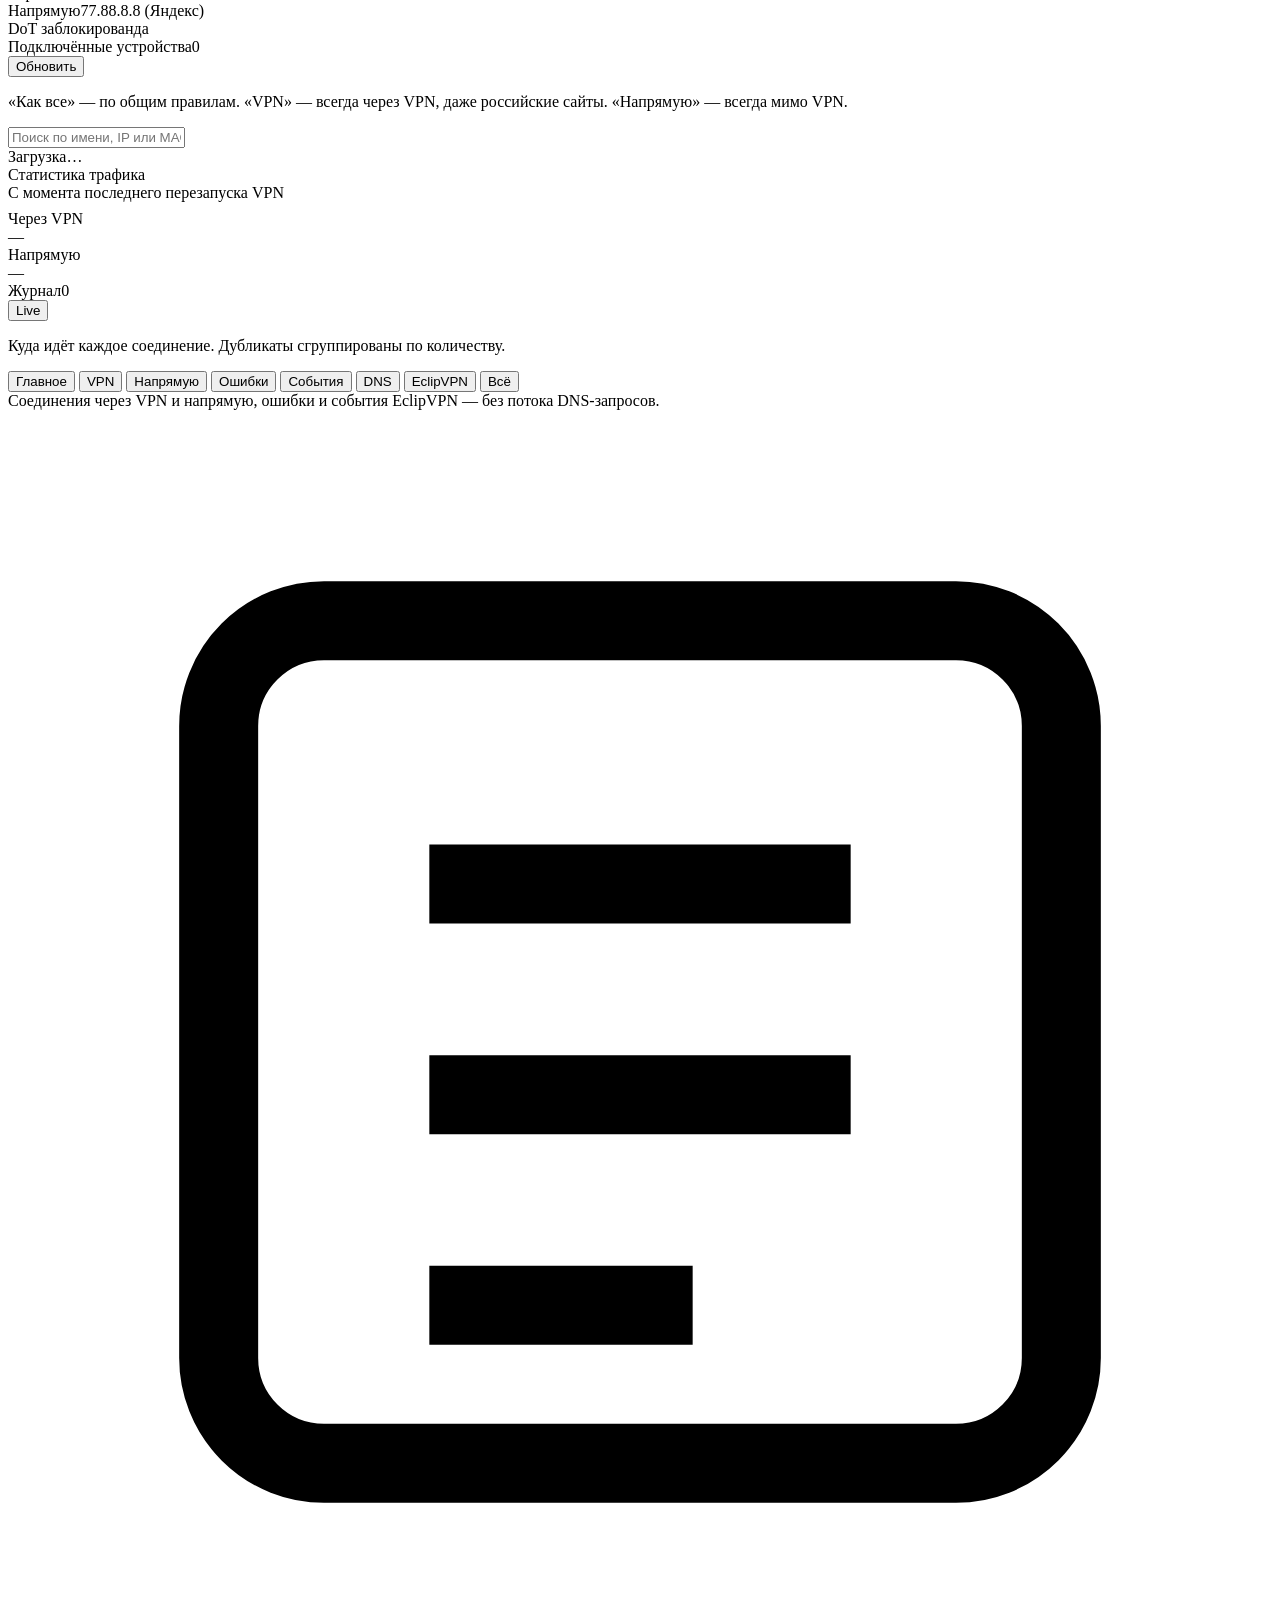
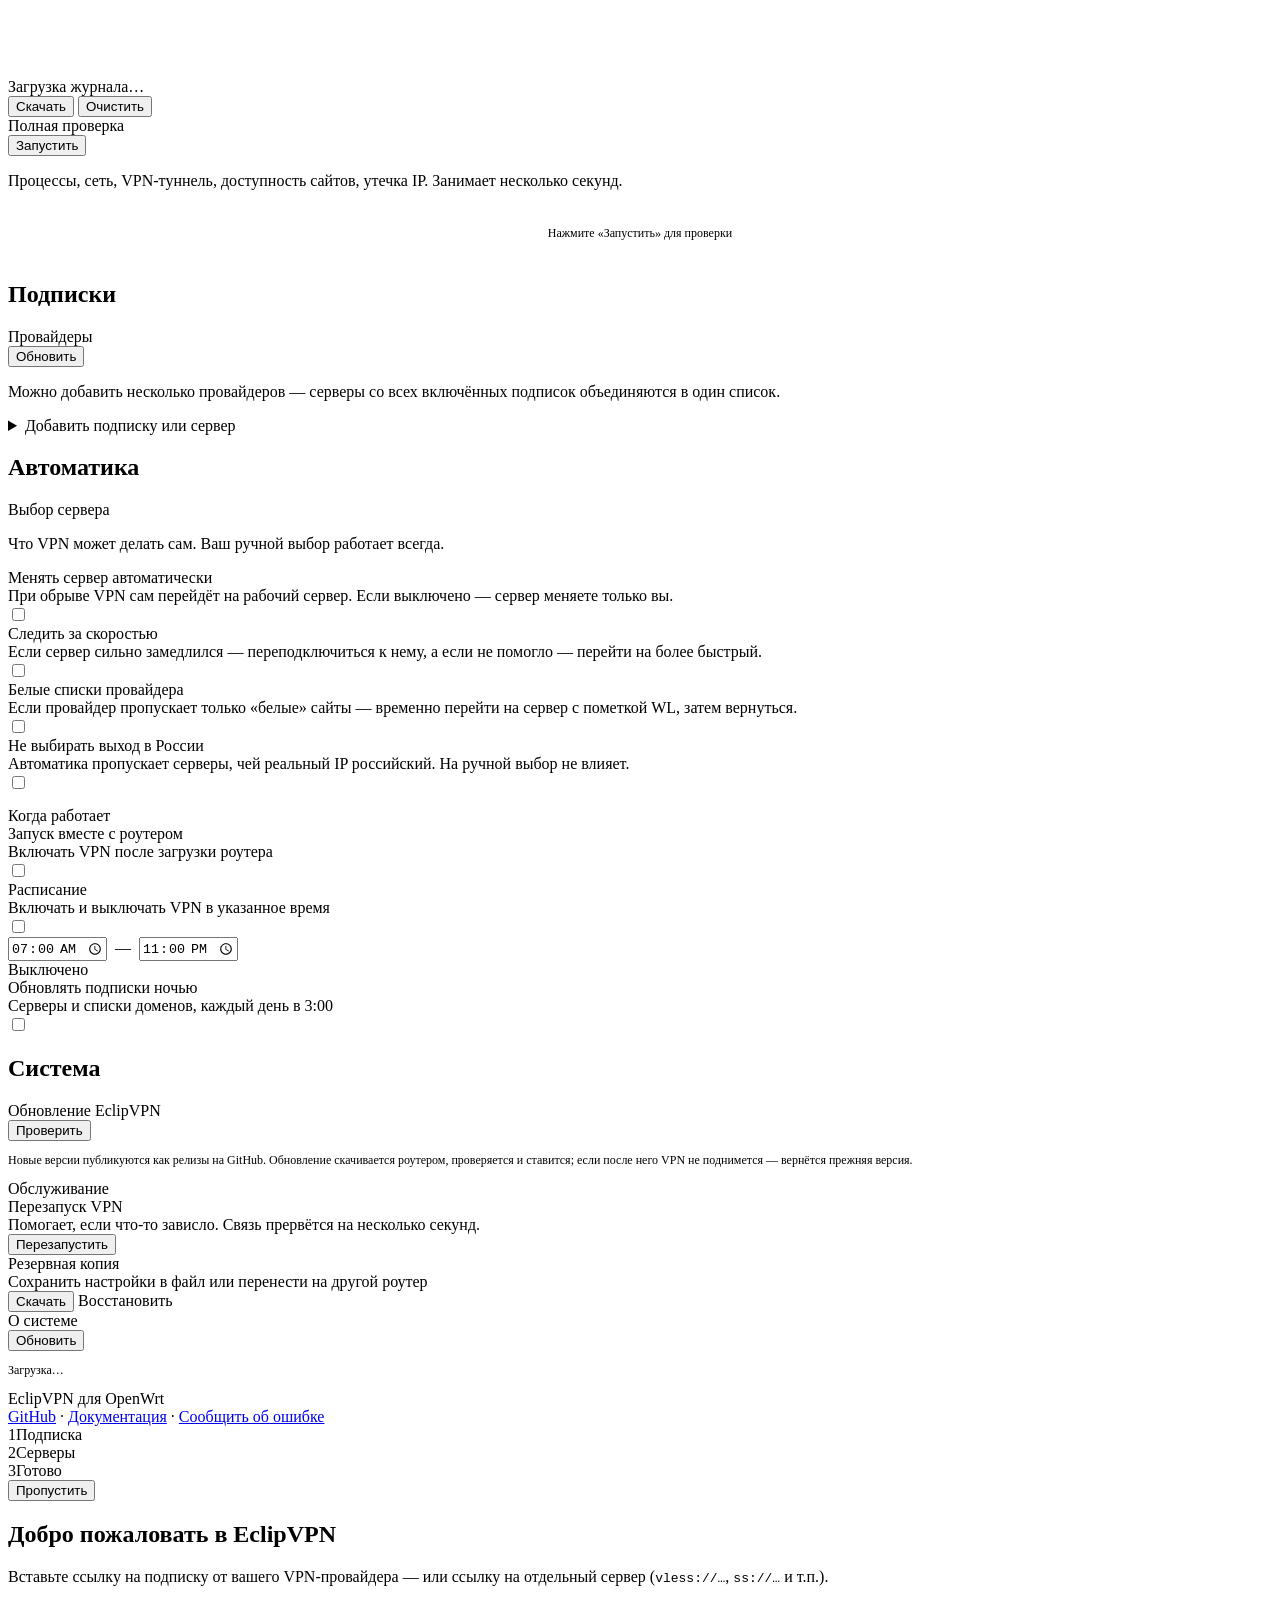
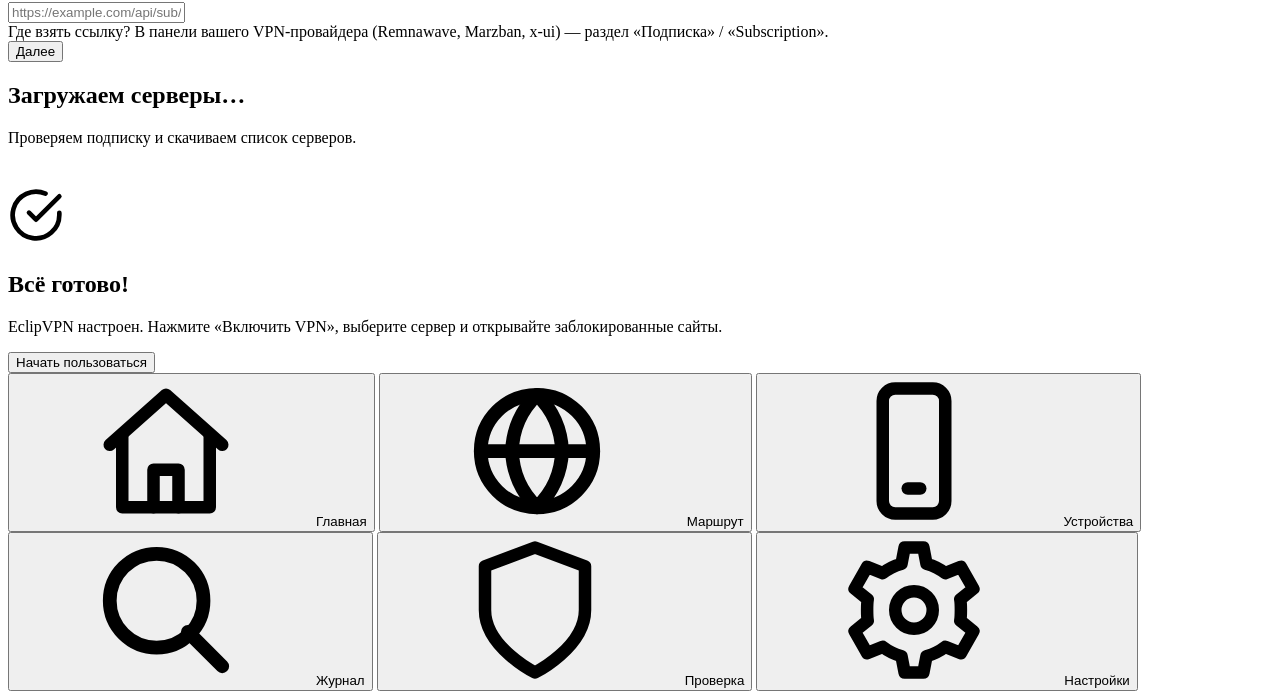
==== commit 6a0f9c46: "feat(ui): compact settings and hero, servers on the first phone screen, own dialogs Co-Authored-By: " ====
--- a/ui/index.html
+++ b/ui/index.html
@@ -17,6 +17,7 @@
   <symbol id="i-lock" viewBox="0 0 24 24" fill="none" stroke="currentColor" stroke-width="2.2" stroke-linecap="round" stroke-linejoin="round"><rect x="4" y="11" width="16" height="11" rx="2.5"/><path d="M7.5 11V7a4.5 4.5 0 019 0v4"/></symbol>
   <symbol id="i-home" viewBox="0 0 24 24" fill="none" stroke="currentColor" stroke-width="2" stroke-linecap="round" stroke-linejoin="round"><path d="M3 11l9-8 9 8"/><path d="M5 9.5V21h14V9.5"/><path d="M10 21v-6h4v6"/></symbol>
   <symbol id="i-globe" viewBox="0 0 24 24" fill="none" stroke="currentColor" stroke-width="2.2" stroke-linecap="round" stroke-linejoin="round"><circle cx="12" cy="12" r="9"/><path d="M3 12h18M12 3a13 13 0 014 9 13 13 0 01-4 9 13 13 0 01-4-9 13 13 0 014-9z"/></symbol>
+  <symbol id="i-edit" viewBox="0 0 24 24" fill="none" stroke="currentColor" stroke-width="2" stroke-linecap="round" stroke-linejoin="round"><path d="M4 20l4.5-1L20 7.5 16.5 4 5 15.5z"/><path d="M14 6.5l3.5 3.5"/></symbol>
   <symbol id="i-x" viewBox="0 0 24 24" fill="none" stroke="currentColor" stroke-width="2.4" stroke-linecap="round"><path d="M6 6l12 12M18 6l-12 12"/></symbol>
   <symbol id="i-search" viewBox="0 0 24 24" fill="none" stroke="currentColor" stroke-width="2.2" stroke-linecap="round" stroke-linejoin="round"><circle cx="10.5" cy="10.5" r="7.5"/><path d="M21 21l-5.5-5.5"/></symbol>
   <symbol id="i-gear" viewBox="0 0 24 24" fill="none" stroke="currentColor" stroke-width="2" stroke-linecap="round" stroke-linejoin="round"><circle cx="12" cy="12" r="3"/><path d="M19.5 12c0 .6 0 1.2-.1 1.7l2.1 1.7-2 3.5-2.5-1c-.9.7-2 1.2-3 1.5L13.5 22h-3l-.5-2.6c-1-.3-2.1-.8-3-1.5l-2.5 1-2-3.5 2.1-1.7c-.1-.5-.1-1.1-.1-1.7s0-1.2.1-1.7L2.5 8.6l2-3.5 2.5 1c.9-.7 2-1.2 3-1.5L10.5 2h3l.5 2.6c1 .3 2.1.8 3 1.5l2.5-1 2 3.5-2.1 1.7c.1.5.1 1.1.1 1.7z"/></symbol>
@@ -78,15 +79,16 @@
           <div class="dot"></div>
         </div>
         <div class="status-text">
-          <h1 id="statusTitle">Отключено</h1>
+          <div class="title-row">
+            <h1 id="statusTitle">Отключено</h1>
+            <div class="net-badge" id="netBadge"><span class="nb-dot"></span><span id="netBadgeText"></span></div>
+            <!-- auto_failover=false: a deliberate choice, so a neutral reminder that
+               opens the setting rather than a warning. -->
+            <button class="net-badge" id="failoverBadge" style="display:none" onclick="goToAutomation()" title="VPN не меняет сервер сам при обрыве. Нажмите, чтобы открыть настройку."><span class="nb-dot"></span><span>Смена сервера: вручную</span></button>
+          </div>
           <div class="meta" id="statusMeta">
             <span>Нажмите, чтобы подключиться</span>
           </div>
-          <div class="net-badge" id="netBadge"><span class="nb-dot"></span><span id="netBadgeText"></span></div>
-          <!-- auto_failover=false makes the tunnel stop self-healing: a dead server
-               stays selected until the user switches by hand. That is a deliberate
-               choice, but an invisible one until this badge existed. -->
-          <div class="net-badge whitelist" id="failoverBadge" style="display:none" title="Watchdog не будет автоматически менять сервер при обрыве — переключитесь вручную. Включается в «Настройки» → «Автоматика» → «Выбор сервера»"><span class="nb-dot"></span><span>Автопереключение выключено</span></div>
         </div>
       </div>
       <label class="toggle" title="Вкл/Выкл VPN">
@@ -101,7 +103,7 @@
     <!-- Left column (phone: the «Главная» tab) -->
     <div class="home-col">
       <!-- Now panel -->
-      <div class="card">
+      <div class="card now-card">
         <div class="card-head">
           <div class="card-title">Сейчас</div>
           <span class="live-dot" title="Обновляется в реальном времени"></span>
@@ -117,6 +119,10 @@
             <div class="speed-value" id="speedUp">—</div>
           </div>
         </div>
+      </div>
+
+      <div class="card traffic-card">
+        <div class="card-head"><div class="card-title">Трафик</div></div>
         <div class="mini-stats" id="trafficStats">
           <div class="mini-stat" id="statVpn" title="Через VPN">
             <div class="mini-stat-label">Через VPN</div>
@@ -134,9 +140,9 @@
       </div>
 
       <!-- Servers -->
-      <div class="card">
+      <div class="card servers-card">
         <div class="card-head">
-          <div class="card-title">Серверы</div>
+          <div class="card-title">Серверы <button class="help-btn" id="autoHintBtn" aria-expanded="false" aria-controls="autoModeHint" aria-label="Как выбирается сервер" onclick="toggleAutoHint()">?</button></div>
           <div style="display:flex;gap:8px;align-items:center">
             <button class="btn btn-secondary btn-sm" onclick="doPing()" id="pingBtn" title="Насколько быстро отвечают серверы. Меньше — быстрее.">Проверить пинг</button>
             <label class="toggle toggle-sm" title="Авто-режим: выбирает сервер с минимальным пингом (платные операторские пропускаются). Клик по серверу вручную выключает авто.">
@@ -147,7 +153,7 @@
             <span style="font-size:13px;color:var(--text-muted)">Авто</span>
           </div>
         </div>
-        <p id="autoModeHint" class="card-desc" style="margin:0 0 6px 0;font-size:11.5px"></p>
+        <p id="autoModeHint" class="card-desc" style="margin:0 0 6px 0;font-size:12px" hidden></p>
         <div id="serverList" class="server-list">
           <div style="color:var(--text-dim);font-size:12px;padding:16px;text-align:center">Загрузка…</div>
         </div>
@@ -346,25 +352,14 @@
           </div>
           <p class="card-desc">Можно добавить несколько провайдеров — серверы со всех включённых подписок объединяются в один список.</p>
           <div id="subList"></div>
+          <details id="addSubBox" class="add-sub">
+            <summary>Добавить подписку или сервер</summary>
           <div class="flex" style="margin-top:10px">
-            <input class="input flex-1" id="subUrl" type="url" autocomplete="url" inputmode="url" placeholder="https://… подписка или vless:// сервер" aria-label="URL подписки или ссылка на сервер" onkeydown="if(event.key==='Enter')addSubscription()">
-            <button class="btn btn-primary btn-sm" onclick="addSubscription()">Добавить</button>
-          </div>
-          <input class="input" id="subName" type="text" maxlength="40" placeholder="Название (пусто — возьмём из подписки)" aria-label="Название подписки" style="margin-top:8px" onkeydown="if(event.key==='Enter')addSubscription()">
-        </div>
-        <div class="card">
-          <div class="setting-row">
-            <div class="setting-row-info">
-              <div class="setting-row-title">Обновлять подписки ночью</div>
-              <div class="setting-row-desc">Каждый день в 3:00 обновлять серверы и списки доменов</div>
-            </div>
-            <label class="toggle toggle-sm">
-              <input type="checkbox" id="autoUpdateToggle" aria-label="Автоматическое обновление списка серверов" onchange="setAutoUpdate(this.checked?'enable':'disable')">
-              <div class="toggle-track"></div>
-              <div class="toggle-knob"></div>
-            </label>
-          </div>
-          <div class="setting-status" id="autoUpdateStatus" style="margin-top:14px">Выключено</div>
+              <input class="input flex-1" id="subUrl" type="url" autocomplete="url" inputmode="url" placeholder="https://… подписка или vless:// сервер" aria-label="URL подписки или ссылка на сервер" onkeydown="if(event.key==='Enter')addSubscription()">
+              <button class="btn btn-primary btn-sm" onclick="addSubscription()">Добавить</button>
+            </div>
+            <input class="input" id="subName" type="text" maxlength="40" placeholder="Название (пусто — возьмём из подписки)" aria-label="Название подписки" style="margin-top:8px" onkeydown="if(event.key==='Enter')addSubscription()">
+          </details>
         </div>
         <h2 class="group-head">Автоматика</h2>
         <div class="card" id="automationCard">
@@ -417,10 +412,11 @@
           <div class="setting-status" id="automationNote" style="margin-top:14px"></div>
         </div>
         <div class="card">
-          <div class="setting-row">
-            <div class="setting-row-info">
-              <div class="setting-row-title">Автозапуск при включении роутера</div>
-              <div class="setting-row-desc">Запускать VPN автоматически после загрузки роутера или перезагрузки</div>
+          <div class="card-title">Когда работает</div>
+          <div class="setting-row auto-row">
+            <div class="setting-row-info">
+              <div class="setting-row-title">Запуск вместе с роутером</div>
+              <div class="setting-row-desc">Включать VPN после загрузки роутера</div>
             </div>
             <label class="toggle toggle-sm">
               <input type="checkbox" id="autoStartToggle" aria-label="Автозапуск VPN при включении роутера" onchange="toggleAutoStart(this.checked)">
@@ -428,13 +424,10 @@
               <div class="toggle-knob"></div>
             </label>
           </div>
-          <div class="setting-status" id="autoStartStatus" style="margin-top:14px">Выключено</div>
-        </div>
-        <div class="card">
-          <div class="setting-row">
+          <div class="setting-row auto-row">
             <div class="setting-row-info">
               <div class="setting-row-title">Расписание</div>
-              <div class="setting-row-desc">VPN автоматически включится и отключится в указанное время</div>
+              <div class="setting-row-desc">Включать и выключать VPN в указанное время</div>
             </div>
             <label class="toggle toggle-sm">
               <input type="checkbox" id="schedToggle" aria-label="Расписание включения и выключения VPN" onchange="toggleSchedule(this.checked)">
@@ -450,6 +443,17 @@
             </div>
             <div class="setting-status" id="schedStatus">Выключено</div>
           </div>
+          <div class="setting-row auto-row">
+            <div class="setting-row-info">
+              <div class="setting-row-title">Обновлять подписки ночью</div>
+              <div class="setting-row-desc">Серверы и списки доменов, каждый день в 3:00</div>
+            </div>
+            <label class="toggle toggle-sm">
+              <input type="checkbox" id="autoUpdateToggle" aria-label="Автоматическое обновление списка серверов" onchange="setAutoUpdate(this.checked?'enable':'disable')">
+              <div class="toggle-track"></div>
+              <div class="toggle-knob"></div>
+            </label>
+          </div>
         </div>
         <h2 class="group-head">Система</h2>
         <div class="card">
@@ -461,22 +465,23 @@
           <div id="updResult" style="display:none;margin-top:10px"></div>
         </div>
         <div class="card">
-          <div class="setting-row">
+          <div class="card-title">Обслуживание</div>
+          <div class="setting-row auto-row">
             <div class="setting-row-info">
               <div class="setting-row-title">Перезапуск VPN</div>
               <div class="setting-row-desc">Помогает, если что-то зависло. Связь прервётся на несколько секунд.</div>
             </div>
             <button class="btn btn-ghost btn-sm" onclick="doRestart()">Перезапустить</button>
           </div>
-        </div>
-        <div class="card">
-          <div class="card-title">Резервная копия</div>
-          <p class="card-desc">Сохранить настройки в файл или перенести их на другой роутер</p>
-          <div class="flex">
-            <button class="btn btn-ghost flex-1" onclick="downloadBackup()">Скачать</button>
-            <label class="btn btn-ghost flex-1" style="cursor:pointer;justify-content:center">
-              Восстановить<input type="file" accept=".json" onchange="restoreBackup(event)" style="display:none">
-            </label>
+          <div class="setting-row auto-row">
+            <div class="setting-row-info">
+              <div class="setting-row-title">Резервная копия</div>
+              <div class="setting-row-desc">Сохранить настройки в файл или перенести на другой роутер</div>
+            </div>
+            <div class="row-btns">
+              <button class="btn btn-ghost btn-sm" onclick="downloadBackup()">Скачать</button>
+              <label class="btn btn-ghost btn-sm" style="cursor:pointer">Восстановить<input type="file" accept=".json" onchange="restoreBackup(event)" style="display:none"></label>
+            </div>
           </div>
         </div>
         <div class="card">
@@ -570,6 +575,17 @@
   </button>
 </nav>
 
+<dialog class="dlg" id="dlg" aria-labelledby="dlgTitle">
+  <form method="dialog" id="dlgForm">
+    <h2 id="dlgTitle"></h2>
+    <p id="dlgText"></p>
+    <input class="input" id="dlgInput" maxlength="40" aria-label="Значение" hidden>
+    <div class="dlg-btns">
+      <button type="button" class="btn btn-ghost" id="dlgCancel">Отмена</button>
+      <button type="submit" class="btn btn-primary" id="dlgOk"></button>
+    </div>
+  </form>
+</dialog>
 <div class="toasts" id="toasts" aria-live="polite" aria-atomic="false"></div>
 
 <script>
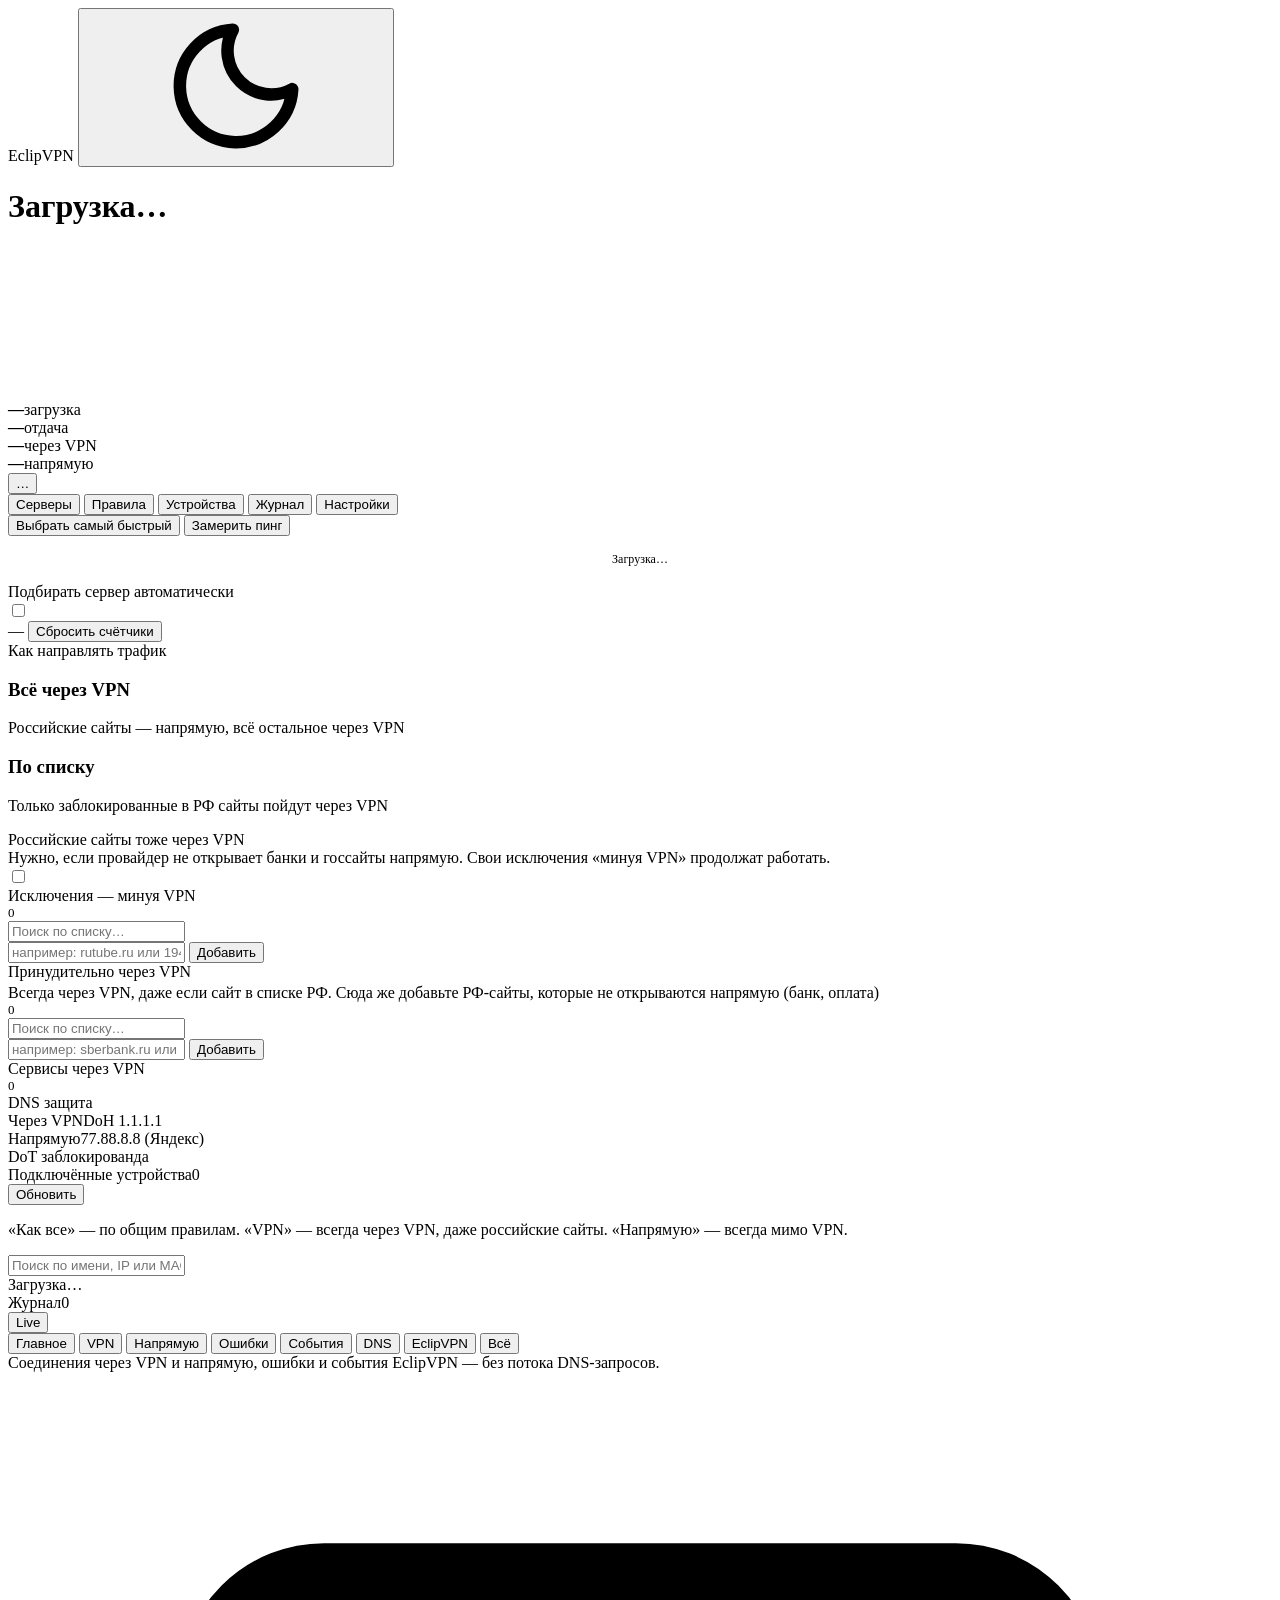
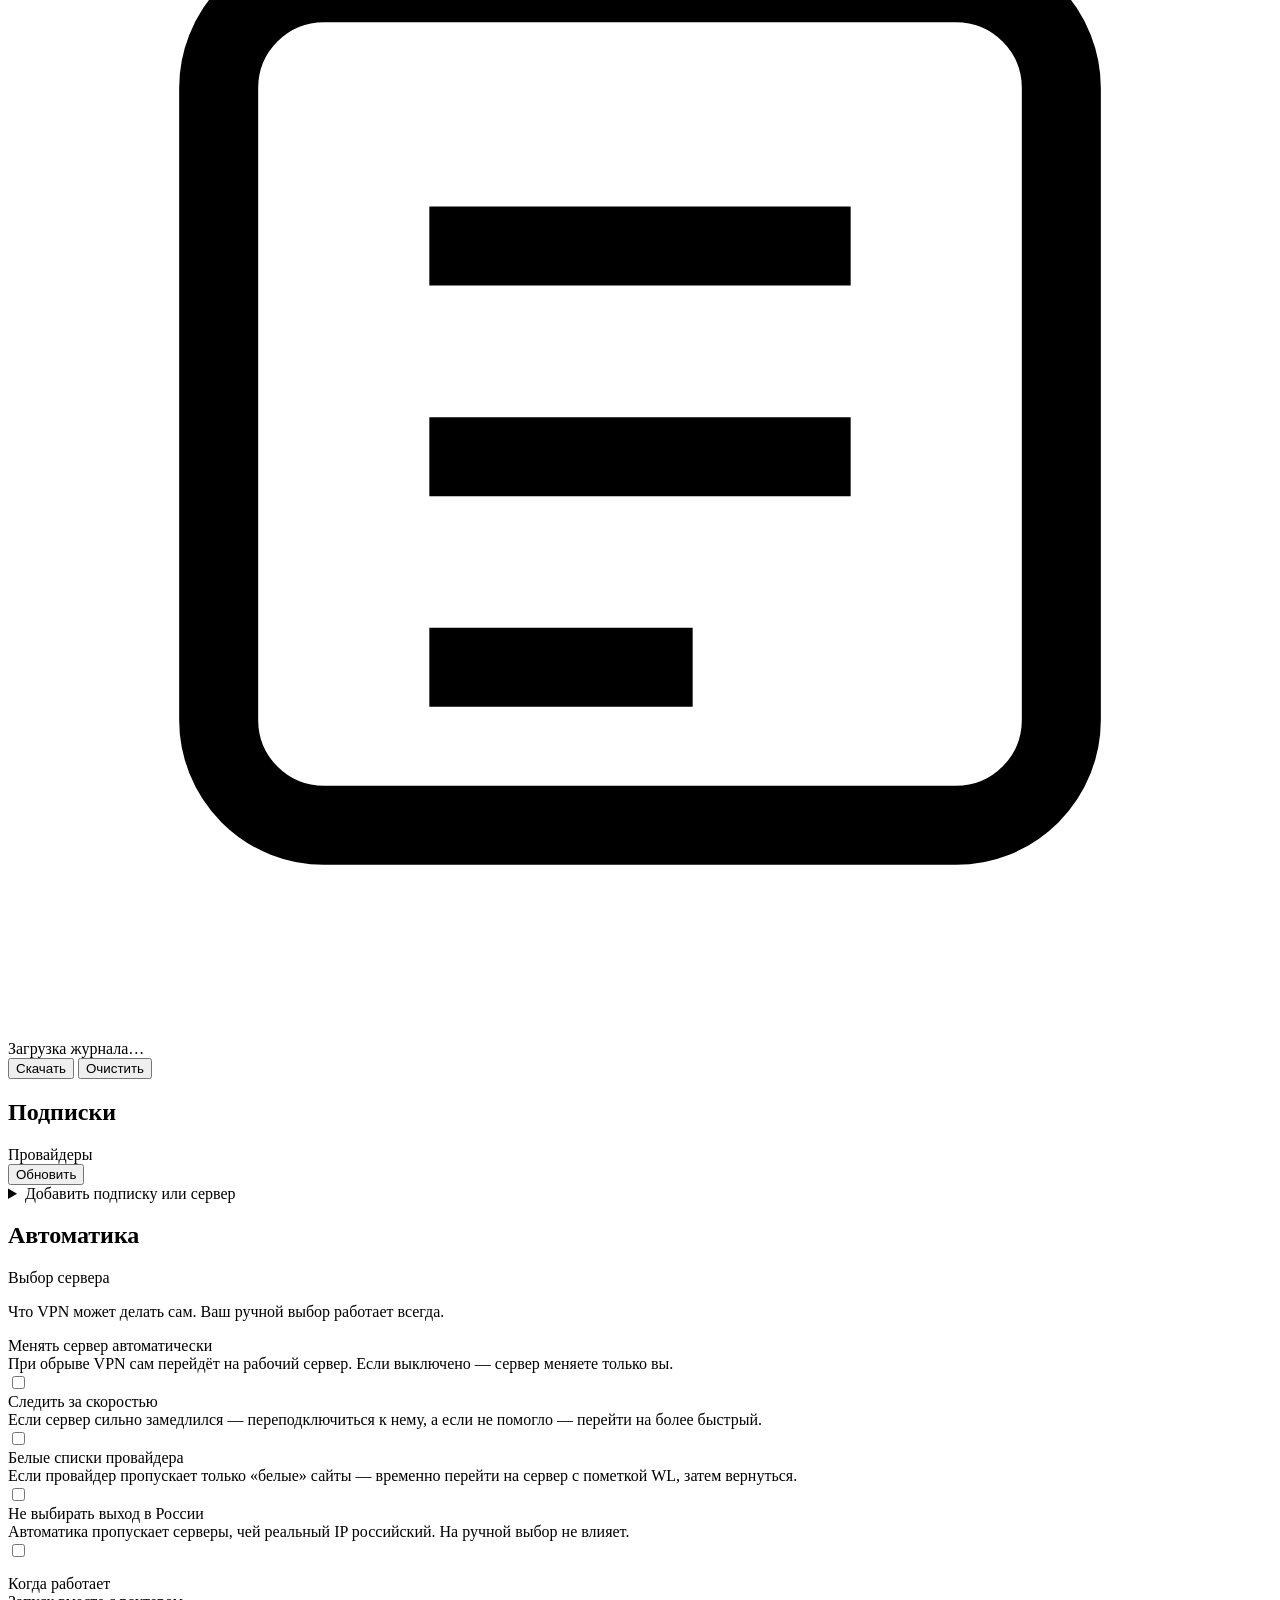
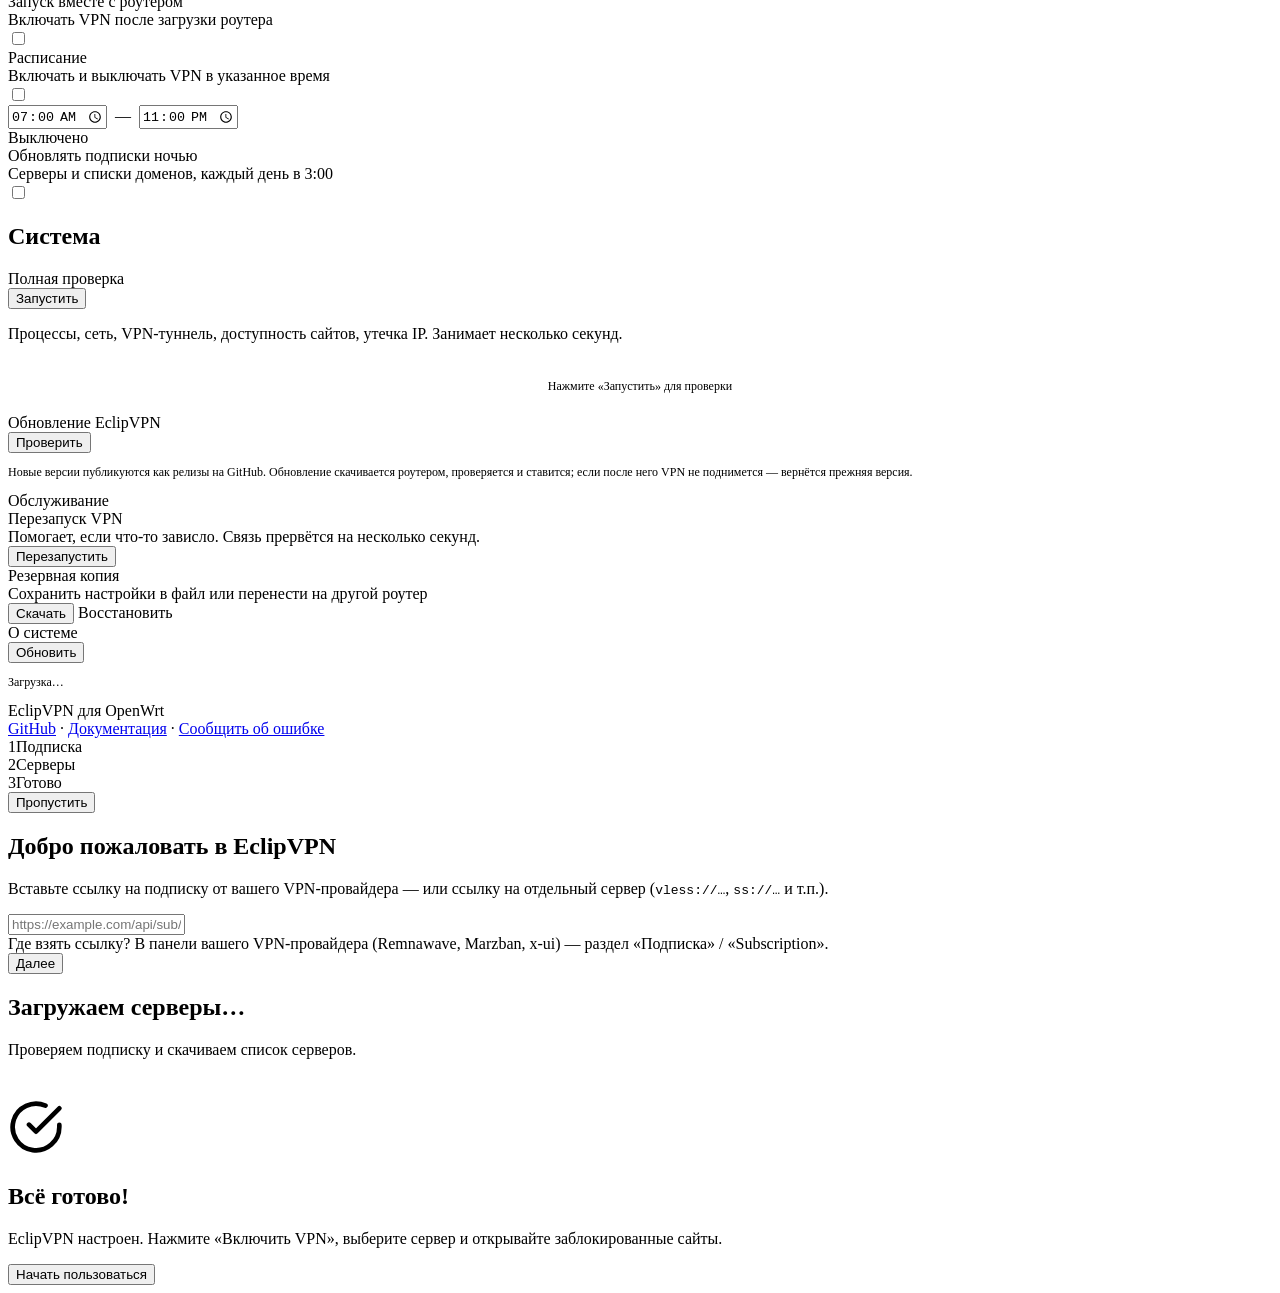
==== commit 421507c9: "feat(ui): new design - coloured status stage, tabs panel The page is a status screen (green/amber/re" ====
--- a/ui/index.html
+++ b/ui/index.html
@@ -12,12 +12,16 @@
 @@include style.css
 </style>
 </head>
-<body class="m-home">
+<body>
 <svg style="display:none">
   <symbol id="i-lock" viewBox="0 0 24 24" fill="none" stroke="currentColor" stroke-width="2.2" stroke-linecap="round" stroke-linejoin="round"><rect x="4" y="11" width="16" height="11" rx="2.5"/><path d="M7.5 11V7a4.5 4.5 0 019 0v4"/></symbol>
   <symbol id="i-home" viewBox="0 0 24 24" fill="none" stroke="currentColor" stroke-width="2" stroke-linecap="round" stroke-linejoin="round"><path d="M3 11l9-8 9 8"/><path d="M5 9.5V21h14V9.5"/><path d="M10 21v-6h4v6"/></symbol>
   <symbol id="i-globe" viewBox="0 0 24 24" fill="none" stroke="currentColor" stroke-width="2.2" stroke-linecap="round" stroke-linejoin="round"><circle cx="12" cy="12" r="9"/><path d="M3 12h18M12 3a13 13 0 014 9 13 13 0 01-4 9 13 13 0 01-4-9 13 13 0 014-9z"/></symbol>
   <symbol id="i-edit" viewBox="0 0 24 24" fill="none" stroke="currentColor" stroke-width="2" stroke-linecap="round" stroke-linejoin="round"><path d="M4 20l4.5-1L20 7.5 16.5 4 5 15.5z"/><path d="M14 6.5l3.5 3.5"/></symbol>
+  <symbol id="i-warn" viewBox="0 0 24 24" fill="none" stroke="currentColor" stroke-width="2.4" stroke-linecap="round" stroke-linejoin="round"><path d="M12 3.5L22 20.5H2zM12 10v4.5M12 17.6v.1"/></symbol>
+  <symbol id="i-power" viewBox="0 0 24 24" fill="none" stroke="currentColor" stroke-width="2.4" stroke-linecap="round"><path d="M12 3v8M6.6 6.6a8 8 0 1 0 10.8 0"/></symbol>
+  <symbol id="i-ok" viewBox="0 0 24 24" fill="none" stroke="currentColor" stroke-width="2.4" stroke-linecap="round" stroke-linejoin="round"><path d="M4 12.5l5.5 5.5L20 7"/></symbol>
+  <symbol id="i-busy" viewBox="0 0 24 24" fill="none" stroke="currentColor" stroke-width="2.4" stroke-linecap="round"><path d="M12 3a9 9 0 1 0 9 9"/></symbol>
   <symbol id="i-x" viewBox="0 0 24 24" fill="none" stroke="currentColor" stroke-width="2.4" stroke-linecap="round"><path d="M6 6l12 12M18 6l-12 12"/></symbol>
   <symbol id="i-search" viewBox="0 0 24 24" fill="none" stroke="currentColor" stroke-width="2.2" stroke-linecap="round" stroke-linejoin="round"><circle cx="10.5" cy="10.5" r="7.5"/><path d="M21 21l-5.5-5.5"/></symbol>
   <symbol id="i-gear" viewBox="0 0 24 24" fill="none" stroke="currentColor" stroke-width="2" stroke-linecap="round" stroke-linejoin="round"><circle cx="12" cy="12" r="3"/><path d="M19.5 12c0 .6 0 1.2-.1 1.7l2.1 1.7-2 3.5-2.5-1c-.9.7-2 1.2-3 1.5L13.5 22h-3l-.5-2.6c-1-.3-2.1-.8-3-1.5l-2.5 1-2-3.5 2.1-1.7c-.1-.5-.1-1.1-.1-1.7s0-1.2.1-1.7L2.5 8.6l2-3.5 2.5 1c.9-.7 2-1.2 3-1.5L10.5 2h3l.5 2.6c1 .3 2.1.8 3 1.5l2.5-1 2 3.5-2.1 1.7c.1.5.1 1.1.1 1.7z"/></symbol>
@@ -55,127 +59,72 @@
 </svg>
 
 <div class="app">
-  <div class="header" id="appHeader">
-    <div class="brand">
-      <div class="logo">EclipVPN</div>
-    </div>
-    <div class="header-info" id="headerInfo">Загрузка…</div>
-    <div class="header-actions">
-      <label class="header-mini-toggle" title="Вкл/Выкл VPN">
-        <input type="checkbox" id="vpnMiniToggle" aria-label="Включить или выключить VPN" onchange="syncMiniToggle(this)">
-        <div class="mt-track"></div>
-        <div class="mt-knob"></div>
-      </label>
-      <button class="btn btn-ghost btn-icon" onclick="toggleTheme()" id="themeBtn" title="Тема"><svg class="icon"><use href="#i-moon"/></svg></button>
-    </div>
-  </div>
-
-  <!-- Hero status -->
-  <div class="hero">
-    <div class="hero-inner">
-      <div class="hero-status">
-        <div class="status-orb off" id="statusOrb">
-          <div class="pulse"></div>
-          <div class="dot"></div>
-        </div>
-        <div class="status-text">
-          <div class="title-row">
-            <h1 id="statusTitle">Отключено</h1>
-            <div class="net-badge" id="netBadge"><span class="nb-dot"></span><span id="netBadgeText"></span></div>
-            <!-- auto_failover=false: a deliberate choice, so a neutral reminder that
-               opens the setting rather than a warning. -->
-            <button class="net-badge" id="failoverBadge" style="display:none" onclick="goToAutomation()" title="VPN не меняет сервер сам при обрыве. Нажмите, чтобы открыть настройку."><span class="nb-dot"></span><span>Смена сервера: вручную</span></button>
-          </div>
-          <div class="meta" id="statusMeta">
-            <span>Нажмите, чтобы подключиться</span>
-          </div>
-        </div>
-      </div>
-      <label class="toggle" title="Вкл/Выкл VPN">
-        <input type="checkbox" id="vpnToggle" aria-label="Включить или выключить VPN" onchange="toggleVPN()">
-        <div class="toggle-track"></div>
-        <div class="toggle-knob"></div>
-      </label>
-    </div>
-  </div>
-
-  <div class="grid">
-    <!-- Left column (phone: the «Главная» tab) -->
-    <div class="home-col">
-      <!-- Now panel -->
-      <div class="card now-card">
-        <div class="card-head">
-          <div class="card-title">Сейчас</div>
-          <span class="live-dot" title="Обновляется в реальном времени"></span>
-        </div>
-        <canvas id="speedSpark" class="spark" width="600" height="60"></canvas>
-        <div class="speed-row">
-          <div class="speed-item speed-down">
-            <div class="speed-label"><svg class="icon icon-sm"><use href="#i-down"/></svg> Входящий</div>
-            <div class="speed-value" id="speedDown">—</div>
-          </div>
-          <div class="speed-item speed-up">
-            <div class="speed-label"><svg class="icon icon-sm"><use href="#i-up"/></svg> Исходящий</div>
-            <div class="speed-value" id="speedUp">—</div>
-          </div>
-        </div>
-      </div>
-
-      <div class="card traffic-card">
-        <div class="card-head"><div class="card-title">Трафик</div></div>
-        <div class="mini-stats" id="trafficStats">
-          <div class="mini-stat" id="statVpn" title="Через VPN">
-            <div class="mini-stat-label">Через VPN</div>
-            <div class="mini-stat-val" id="sessionVpn" style="color:var(--accent-text)">—</div>
-          </div>
-          <div class="mini-stat" id="statDirect" title="Напрямую">
-            <div class="mini-stat-label">Напрямую</div>
-            <div class="mini-stat-val" id="sessionDirect" style="color:var(--green,#34d399)">—</div>
-          </div>
-        </div>
-        <div class="traffic-meta">
-          <span id="trafficSince" class="traffic-since" title="Счётчик не обнуляется при перезапуске VPN, только вручную.">—</span>
-          <button class="btn-link" onclick="resetTraffic()" title="Обнулить счётчики «Через VPN» и «Напрямую»">Сбросить</button>
-        </div>
-      </div>
+  <header id="stage" class="off">
+    <div class="st-top">
+      <span class="brand">EclipVPN</span>
+      <span class="st-right">
+        <span class="net-badge" id="netBadge"><span id="netBadgeText"></span></span>
+        <span class="st-speed" id="speedMini"></span>
+        <button class="st-icon" onclick="toggleTheme()" id="themeBtn" title="Тема" aria-label="Сменить тему"><svg class="icon"><use href="#i-moon"/></svg></button>
+      </span>
+    </div>
+    <div class="st-main" role="status">
+      <p class="st-pre" id="statusPre"></p>
+      <h1 id="statusTitle">Загрузка…</h1>
+      <p class="st-sub" id="statusMeta"></p>
+      <!-- auto_failover=false: a deliberate choice, so a neutral reminder that
+           opens the setting rather than a warning. -->
+      <button class="st-chip" id="failoverBadge" style="display:none" onclick="goToAutomation()">Смена сервера: вручную</button>
+    </div>
+    <div class="st-chart" aria-hidden="true"><canvas id="speedSpark"></canvas><span id="sparkMax"></span></div>
+    <div class="st-nums">
+      <div><b id="speedDown">—</b><span>загрузка</span></div>
+      <div><b id="speedUp">—</b><span>отдача</span></div>
+      <div id="statVpn"><b id="sessionVpn">—</b><span>через VPN</span></div>
+      <div id="statDirect"><b id="sessionDirect">—</b><span>напрямую</span></div>
+    </div>
+    <div class="st-act">
+      <button id="powBtn" onclick="powClick()">…</button>
+      <button id="altBtn" onclick="stopVPN()" hidden>Отключить</button>
+    </div>
+  </header>
+  <main id="panel">
+    <nav class="tabs" aria-label="Разделы">
+      <button class="tab active" data-tab="servers" aria-current="page" onclick="showTab('servers')">Серверы</button>
+      <button class="tab" data-tab="routing" onclick="showTab('routing')">Правила</button>
+      <button class="tab" data-tab="devices" onclick="showTab('devices')">Устройства</button>
+      <button class="tab" data-tab="logs" onclick="showTab('logs')">Журнал</button>
+      <button class="tab" data-tab="settings" onclick="showTab('settings')">Настройки</button>
+    </nav>
 
       <!-- Servers -->
-      <div class="card servers-card">
-        <div class="card-head">
-          <div class="card-title">Серверы <button class="help-btn" id="autoHintBtn" aria-expanded="false" aria-controls="autoModeHint" aria-label="Как выбирается сервер" onclick="toggleAutoHint()">?</button></div>
-          <div style="display:flex;gap:8px;align-items:center">
-            <button class="btn btn-secondary btn-sm" onclick="doPing()" id="pingBtn" title="Насколько быстро отвечают серверы. Меньше — быстрее.">Проверить пинг</button>
-            <label class="toggle toggle-sm" title="Авто-режим: выбирает сервер с минимальным пингом (платные операторские пропускаются). Клик по серверу вручную выключает авто.">
-              <input type="checkbox" id="autoModeToggle" onchange="toggleAutoMode(this.checked)" aria-label="Авто-выбор лучшего сервера">
-              <span class="toggle-track"></span>
-              <span class="toggle-knob"></span>
-            </label>
-            <span style="font-size:13px;color:var(--text-muted)">Авто</span>
-          </div>
-        </div>
-        <p id="autoModeHint" class="card-desc" style="margin:0 0 6px 0;font-size:12px" hidden></p>
+      <div class="section active" id="sec-servers">
+        <div class="srv-tools">
+          <button class="btn-text" id="bestBtn" onclick="doAutoSelect()">Выбрать самый быстрый</button>
+          <button class="btn-text" onclick="doPing()" id="pingBtn">Замерить пинг</button>
+        </div>
         <div id="serverList" class="server-list">
           <div style="color:var(--text-dim);font-size:12px;padding:16px;text-align:center">Загрузка…</div>
         </div>
-      </div>
-
-    </div>
-
-    <!-- Right column -->
-    <div>
-      <div class="tabs">
-        <button class="tab active" data-tab="routing" onclick="showTab('routing',this)">Маршрутизация</button>
-        <button class="tab" data-tab="devices" onclick="showTab('devices',this)">Устройства</button>
-        <button class="tab" data-tab="logs" onclick="showTab('logs',this)">Журнал</button>
-        <button class="tab" data-tab="diagnose" onclick="showTab('diagnose',this)">Диагностика</button>
-        <button class="tab" data-tab="settings" onclick="showTab('settings',this)">Настройки</button>
+
+        <div class="setting-row auto-row srv-auto">
+          <div class="setting-row-info">
+            <div class="setting-row-title">Подбирать сервер автоматически</div>
+            <div class="setting-row-desc" id="autoModeHint"></div>
+          </div>
+          <label class="toggle toggle-sm">
+            <input type="checkbox" id="autoModeToggle" onchange="toggleAutoMode(this.checked)" aria-label="Подбирать сервер автоматически">
+            <span class="toggle-track"></span>
+            <span class="toggle-knob"></span>
+          </label>
+        </div>
+        <div class="srv-foot"><span id="trafficPhone"></span><span><span id="trafficSince">—</span> <button class="btn-text" onclick="resetTraffic()">Сбросить счётчики</button></span></div>
       </div>
 
       <!-- Routing -->
-      <div class="section active" id="sec-routing">
+      <div class="section" id="sec-routing">
         <div class="card">
           <div class="card-title">Как направлять трафик</div>
-          <p class="card-desc">Выберите что будет идти через VPN, а что напрямую</p>
           <div class="mode-switch">
             <div class="mode-option" id="mode-all" onclick="setMode('all_vpn')" tabindex="0" role="button" aria-label="Режим: всё через VPN кроме РФ">
               <h3>Всё через VPN</h3>
@@ -199,14 +148,13 @@
           </div>
         </div>
 
-        <div class="card card-accent card-accent-direct card-collapsible" id="directCard">
+        <div class="card card-collapsible" id="directCard">
           <!-- No inline onkeydown: the global role=button keydown handler already
                synthesizes a click — an inline handler made Enter/Space toggle twice
                (open+close in one keypress, card looked dead to keyboard users). -->
           <div class="card-head" onclick="toggleCollapsible('directCard')" tabindex="0" role="button" aria-expanded="false" aria-controls="directCardBody">
             <div>
               <div class="card-title">Исключения — минуя VPN</div>
-              <p class="card-desc" style="margin:3px 0 0">Эти сайты откроются напрямую, без VPN</p>
             </div>
             <div class="stat-num" id="directCount" style="color:var(--green);font-size:13px">0</div>
           </div>
@@ -220,7 +168,7 @@
           </div>
         </div>
 
-        <div class="card card-accent card-accent-vpn card-collapsible" id="vpnCard">
+        <div class="card card-collapsible" id="vpnCard">
           <div class="card-head" onclick="toggleCollapsible('vpnCard')" tabindex="0" role="button" aria-expanded="false" aria-controls="vpnCardBody">
             <div>
               <div class="card-title">Принудительно через VPN</div>
@@ -238,11 +186,10 @@
           </div>
         </div>
 
-        <div class="card card-accent card-accent-vpn card-collapsible" id="presetsCard">
+        <div class="card card-collapsible" id="presetsCard">
           <div class="card-head" onclick="toggleCollapsible('presetsCard')" tabindex="0" role="button" aria-expanded="false" aria-controls="presetsCardBody">
             <div>
-              <div class="card-title">Сервисы</div>
-              <p class="card-desc" style="margin:3px 0 0">Включить — все домены сервиса пойдут через VPN</p>
+              <div class="card-title">Сервисы через VPN</div>
             </div>
             <div class="stat-num" id="presetsCount" style="color:var(--accent-text);font-size:13px">0</div>
           </div>
@@ -251,9 +198,8 @@
           </div>
         </div>
 
-        <div class="card card-accent card-accent-dns">
+        <div class="card">
           <div class="card-title">DNS защита</div>
-          <p class="card-desc">DNS-запросы защищены от подмены провайдером</p>
           <!-- Must match singbox.sh: VPN DNS is DoH 1.1.1.1, direct DNS is
                Yandex 77.88.8.8 (deliberately not Cloudflare — RU bank NS
                refuse foreign resolvers, see CLAUDE.md). -->
@@ -278,20 +224,6 @@
             <div class="dev-empty">Загрузка…</div>
           </div>
         </div>
-        <div class="card">
-          <div class="card-title">Статистика трафика</div>
-          <div class="card-desc" style="margin-bottom:8px">С момента последнего перезапуска VPN</div>
-          <div class="stats">
-            <div class="stat" title="Трафик через VPN — сумма исходящего и входящего">
-              <div class="stat-label">Через VPN</div>
-              <div class="stat-num" id="trafficVpn" style="color:var(--accent-text)">—</div>
-            </div>
-            <div class="stat" title="Трафик напрямую (RU-сайты, кастомный список исключений)">
-              <div class="stat-label">Напрямую</div>
-              <div class="stat-num" id="trafficDirect" style="color:var(--green)">—</div>
-            </div>
-          </div>
-        </div>
       </div>
 
       <!-- Logs -->
@@ -303,7 +235,6 @@
               <button class="log-live" id="liveBtn" onclick="toggleLive()" title="Обновление в реальном времени">Live</button>
             </div>
           </div>
-          <p class="card-desc">Куда идёт каждое соединение. Дубликаты сгруппированы по количеству.</p>
           <div class="log-filters">
             <button class="log-filter active" data-filter="conn" onclick="setLogFilter('conn',this)">Главное</button>
             <button class="log-filter" data-filter="vpn" onclick="setLogFilter('vpn',this)">VPN</button>
@@ -328,20 +259,6 @@
         </div>
       </div>
 
-      <!-- Diagnose -->
-      <div class="section" id="sec-diagnose">
-        <div class="card">
-          <div class="card-head">
-            <div class="card-title">Полная проверка</div>
-            <button class="btn btn-primary btn-sm" onclick="runHealthcheck()" id="hcBtn">Запустить</button>
-          </div>
-          <p class="card-desc">Процессы, сеть, VPN-туннель, доступность сайтов, утечка IP. Занимает несколько секунд.</p>
-          <div id="hcResults">
-            <div style="color:var(--text-dim);font-size:12px;padding:20px;text-align:center">Нажмите «Запустить» для проверки</div>
-          </div>
-        </div>
-      </div>
-
       <!-- Settings -->
       <div class="section" id="sec-settings">
         <h2 class="group-head">Подписки</h2>
@@ -350,7 +267,6 @@
             <div class="card-title">Провайдеры</div>
             <button class="btn btn-ghost btn-sm" id="updateBtn" onclick="doUpdate()">Обновить</button>
           </div>
-          <p class="card-desc">Можно добавить несколько провайдеров — серверы со всех включённых подписок объединяются в один список.</p>
           <div id="subList"></div>
           <details id="addSubBox" class="add-sub">
             <summary>Добавить подписку или сервер</summary>
@@ -456,6 +372,16 @@
           </div>
         </div>
         <h2 class="group-head">Система</h2>
+        <div class="card" id="diagCard">
+          <div class="card-head">
+            <div class="card-title">Полная проверка</div>
+            <button class="btn btn-primary btn-sm" onclick="runHealthcheck()" id="hcBtn">Запустить</button>
+          </div>
+          <p class="card-desc">Процессы, сеть, VPN-туннель, доступность сайтов, утечка IP. Занимает несколько секунд.</p>
+          <div id="hcResults">
+            <div style="color:var(--text-dim);font-size:12px;padding:20px;text-align:center">Нажмите «Запустить» для проверки</div>
+          </div>
+        </div>
         <div class="card">
           <div class="card-head">
             <div class="card-title">Обновление EclipVPN</div>
@@ -494,8 +420,6 @@
           </div>
         </div>
       </div>
-    </div>
-  </div>
 
   <footer class="footer">
     <div class="footer-left">
@@ -510,6 +434,7 @@
       <a href="https://github.com/1eningrad/flowvpn/issues/new" target="_blank" rel="noopener" class="footer-link">Сообщить об ошибке</a>
     </div>
   </footer>
+  </main>
 </div>
 
 <div class="onboard" id="onboardOverlay" role="dialog" aria-modal="true" aria-labelledby="onboardTitle">
@@ -554,27 +479,6 @@
   </div>
 </div>
 
-<nav class="bottom-nav" id="bottomNav">
-  <button class="bn-item active" data-tab="home" aria-current="page" onclick="showTabMobile('home')">
-    <svg class="icon"><use href="#i-home"/></svg><span>Главная</span>
-  </button>
-  <button class="bn-item" data-tab="routing" onclick="showTabMobile('routing')">
-    <svg class="icon"><use href="#i-globe"/></svg><span>Маршрут</span>
-  </button>
-  <button class="bn-item" data-tab="devices" onclick="showTabMobile('devices')">
-    <svg class="icon"><use href="#i-phone"/></svg><span>Устройства</span>
-  </button>
-  <button class="bn-item" data-tab="logs" onclick="showTabMobile('logs')">
-    <svg class="icon"><use href="#i-search"/></svg><span>Журнал</span>
-  </button>
-  <button class="bn-item" data-tab="diagnose" onclick="showTabMobile('diagnose')">
-    <svg class="icon"><use href="#i-shield"/></svg><span>Проверка</span>
-  </button>
-  <button class="bn-item" data-tab="settings" onclick="showTabMobile('settings')">
-    <svg class="icon"><use href="#i-gear"/></svg><span>Настройки</span>
-  </button>
-</nav>
-
 <dialog class="dlg" id="dlg" aria-labelledby="dlgTitle">
   <form method="dialog" id="dlgForm">
     <h2 id="dlgTitle"></h2>
